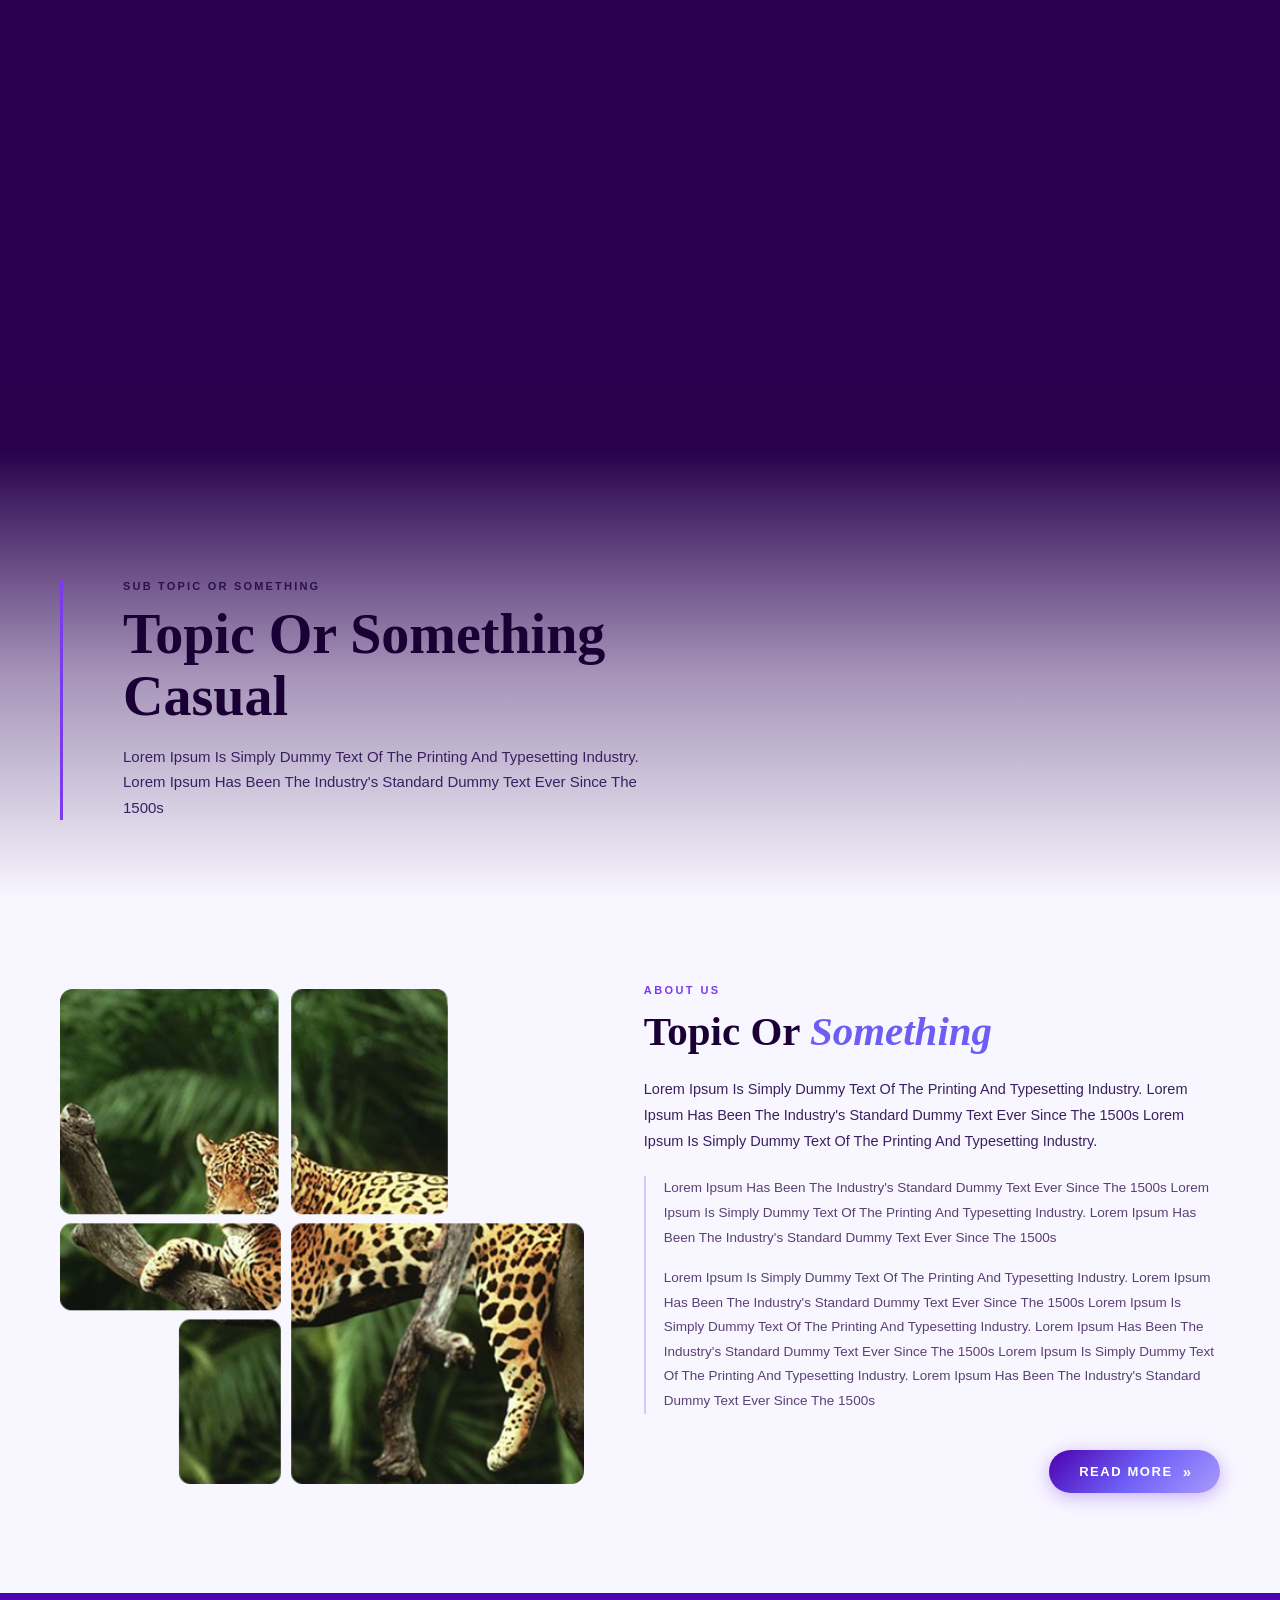
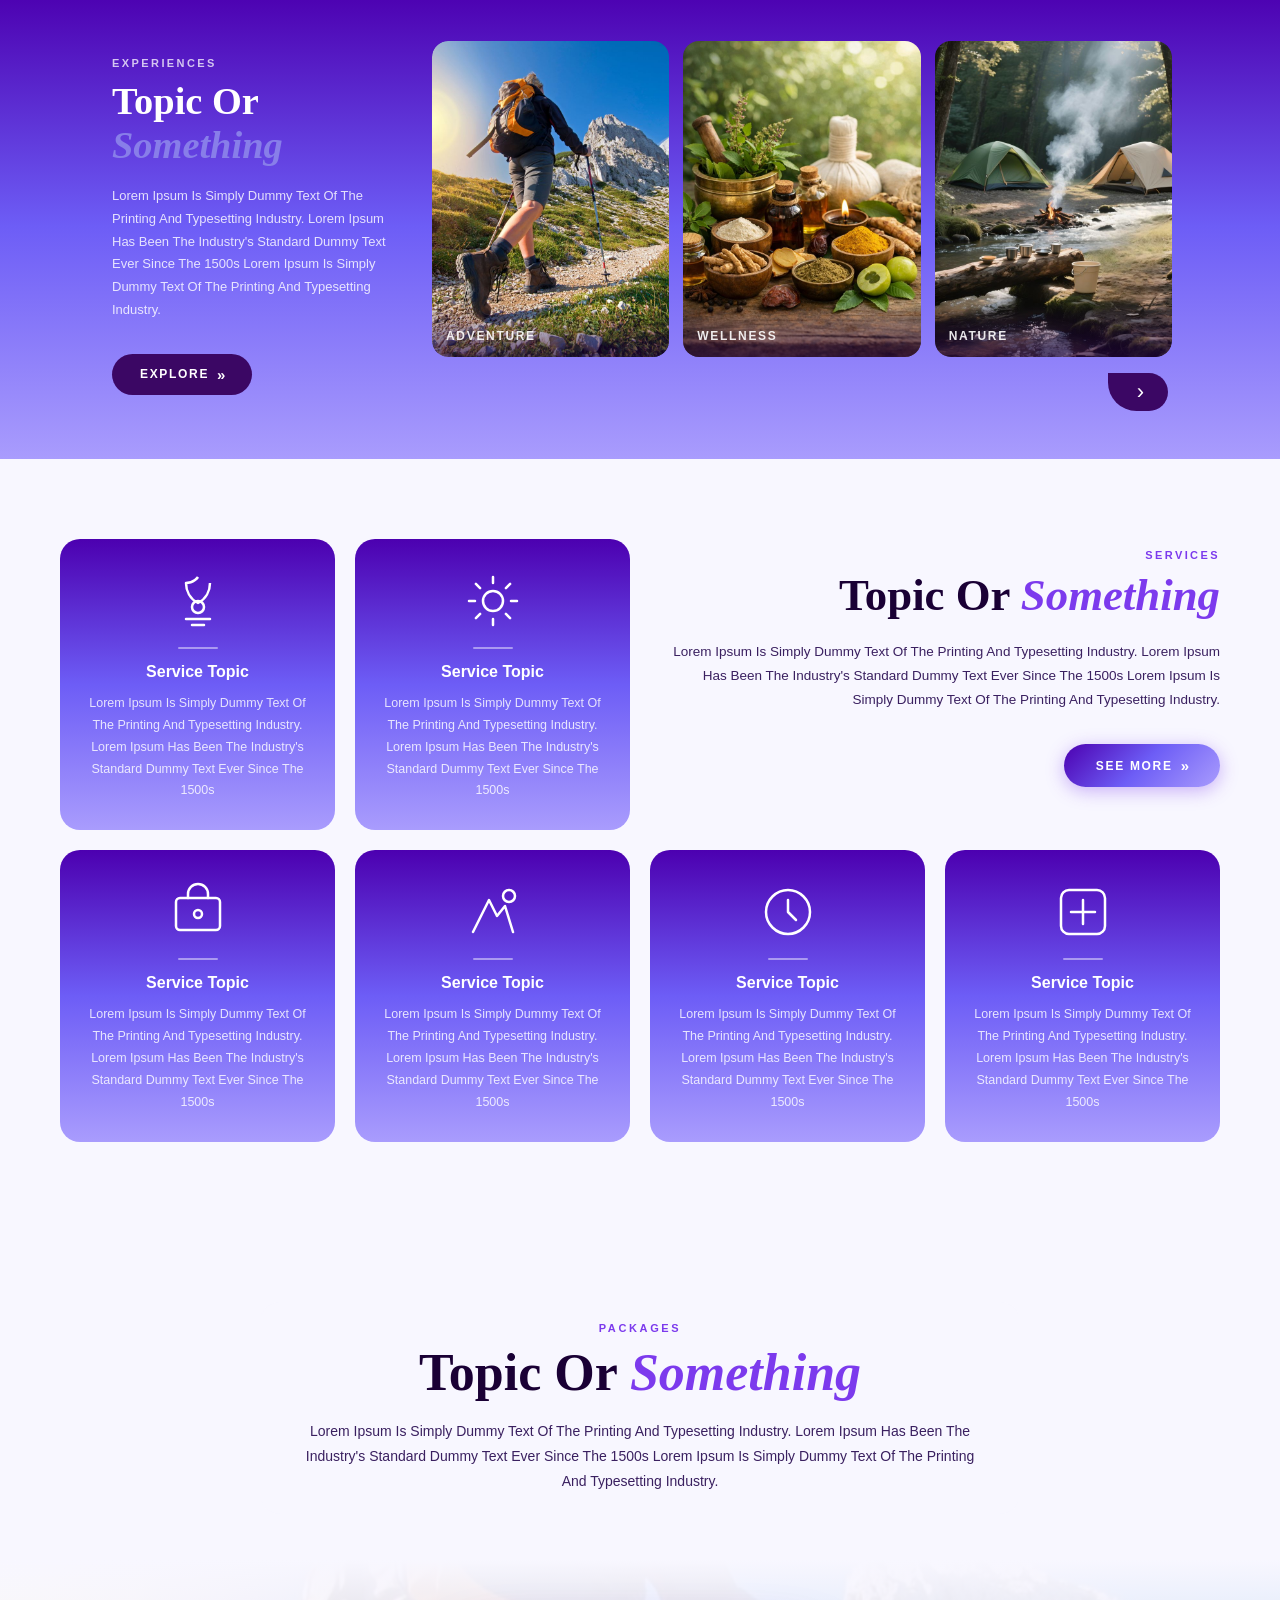
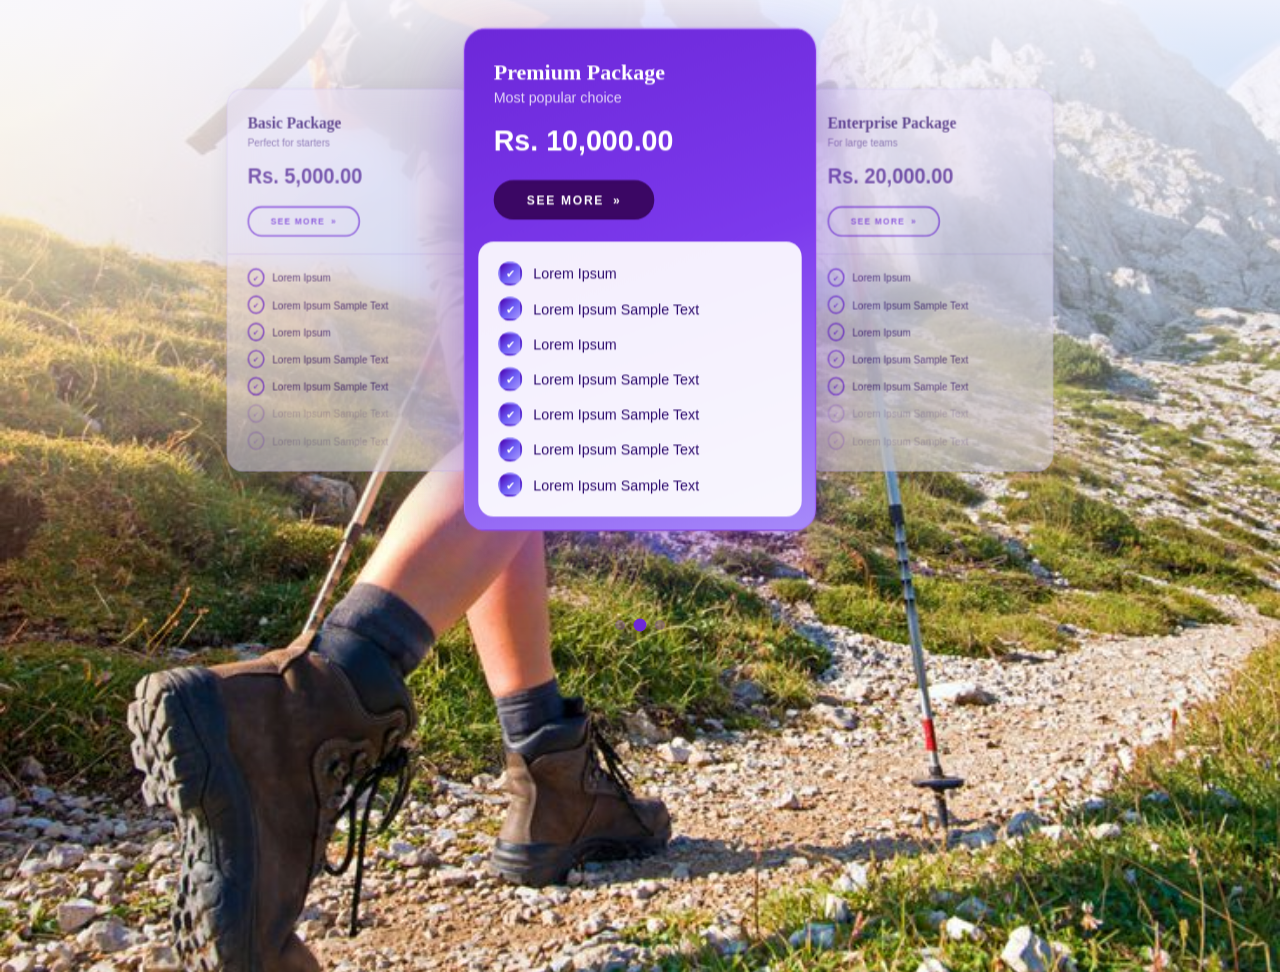
==== home/index.html @ 7734391a "Kawya" ====
<!DOCTYPE html>
<html lang="en">

<head>
  <meta charset="UTF-8">
  <meta name="viewport" content="width=device-width, initial-scale=1.0">
  <title>Time to Sri Lanka</title>
  <link rel="stylesheet" href="home.css">
</head>

<body>

  <!-- ══════════════════════════════════════
     SECTION 1 — HERO (video background)
══════════════════════════════════════ -->
  <section class="hero">
    <!-- Video background -->
    <div class="hero-video-wrap">
      <video class="hero-video" autoplay muted loop playsinline>
        <!-- Replace src with your actual video file -->
        <source src="../resources/img/home/corporate-video.mp4" type="video/mp4">
      </video>
      <div class="hero-overlay"></div>
    </div>

    <!-- Content -->
    <div class="hero-content">
      <p class="hero-sub">SUB TOPIC OR SOMETHING</p>
      <h1 class="hero-title">Topic Or Something Casual</h1>
      <p class="hero-desc">
        Lorem Ipsum Is Simply Dummy Text Of The Printing And Typesetting
        Industry. Lorem Ipsum Has Been The Industry's Standard Dummy Text
        Ever Since The 1500s
      </p>
    </div>

    <!-- Bottom fade -->
    <div class="hero-bottom-fade"></div>
  </section>

  <!-- ══════════════════════════════════════
     SECTION 2 — ABOUT US
══════════════════════════════════════ -->
  <section class="about">
    <div class="about-inner">

      <!-- Left: Single image -->
      <div class="about-images">
        <img src="../resources/img/home/Beautiful 2.png" alt="Wildlife">
      </div>

      <!-- Right: text content -->
      <div class="about-content">
        <p class="about-label">ABOUT US</p>
        <h2 class="about-title">Topic Or <span class="accent">Something</span></h2>

        <p class="about-lead">
          Lorem Ipsum Is Simply Dummy Text Of The Printing And Typesetting Industry. Lorem
          Ipsum Has Been The Industry's Standard Dummy Text Ever Since The 1500s Lorem
          Ipsum Is Simply Dummy Text Of The Printing And Typesetting Industry.
        </p>

        <div class="about-body">
          <p>
            Lorem Ipsum Has Been The Industry's Standard Dummy Text Ever Since
            The 1500s Lorem Ipsum Is Simply Dummy Text Of The Printing And
            Typesetting Industry. Lorem Ipsum Has Been The Industry's Standard
            Dummy Text Ever Since The 1500s
          </p>
          <p class="para-drop">
            Lorem Ipsum Is Simply Dummy Text Of The Printing And Typesetting
            Industry. Lorem Ipsum Has Been The Industry's Standard Dummy Text
            Ever Since The 1500s Lorem Ipsum Is Simply Dummy Text Of The
            Printing And Typesetting Industry. Lorem Ipsum Has Been The
            Industry's Standard Dummy Text Ever Since The 1500s Lorem Ipsum Is Simply
            Dummy Text Of The Printing And Typesetting Industry. Lorem Ipsum Has
            Been The Industry's Standard Dummy Text Ever Since The 1500s
          </p>
        </div>

        <p class="about-full-para">
          Lorem Ipsum Is Simply Dummy Text Of The Printing And Typesetting
          Industry. Lorem Ipsum Has Been The Industry's Standard Dummy Text
          Ever Since The 1500s Lorem Ipsum Is Simply Dummy Text Of The
          Printing And Typesetting Industry. Lorem Ipsum Has Been The
          Industry's Standard Dummy Text Ever Since The 1500s Lorem Ipsum Is Simply
          Dummy Text Of The Printing And Typesetting Industry. Lorem Ipsum Has
          Been The Industry's Standard Dummy Text Ever Since The 1500s
        </p>

        <a href="#" class="read-more-btn">
          READ MORE
          <span class="btn-arrows">&raquo;</span>
        </a>
      </div>

    </div>
  </section>

  <section class="experiences">
    <div class="exp-inner">

      <!-- Left: Text Content -->
      <div class="exp-left">
        <p class="exp-label">EXPERIENCES</p>
        <h2 class="exp-title">Topic Or <span class="accent">Something</span></h2>
        <p class="exp-desc">
          Lorem Ipsum Is Simply Dummy Text Of The Printing And
          Typesetting Industry. Lorem Ipsum Has Been The Industry's
          Standard Dummy Text Ever Since The 1500s Lorem Ipsum Is
          Simply Dummy Text Of The Printing And Typesetting Industry.
        </p>
        <a href="#" class="exp-btn">
          EXPLORE <span class="btn-arrows">&raquo;</span>
        </a>
      </div>

      <!-- Right: Cards Slider -->
      <div class="exp-right">
        <div class="cards-viewport">
          <div class="cards-track" id="cardsTrack">

            <div class="exp-card">
              <img src="../resources/img/home/1.jpeg" alt="Experience 1">
              <div class="card-overlay">
                <p class="card-label">Adventure</p>
              </div>
            </div>

            <div class="exp-card">
              <img src="../resources/img/home/2.jpeg" alt="Experience 2">
              <div class="card-overlay">
                <p class="card-label">Wellness</p>
              </div>
            </div>

            <div class="exp-card">
              <img src="../resources/img/home/3.jpeg" alt="Experience 3">
              <div class="card-overlay">
                <p class="card-label">Nature</p>
              </div>
            </div>

            <div class="exp-card">
              <img src="../resources/img/home/1.jpeg" alt="Experience 4">
              <div class="card-overlay">
                <p class="card-label">Culture</p>
              </div>
            </div>

            <div class="exp-card">
              <img src="../resources/img/home/2.jpeg" alt="Experience 5">
              <div class="card-overlay">
                <p class="card-label">Wildlife</p>
              </div>
            </div>

          </div>
        </div>

        <!-- Slide Button -->
        <button class="slide-btn" id="slideBtn" aria-label="Next slide">
          <span>&rsaquo;</span>
        </button>
      </div>

    </div>
  </section>

  <section class="services">
    <div class="services-inner">

      <!-- Top Row -->
      <div class="services-top">

        <!-- Top Left: 2 cards -->
        <div class="top-cards">
          <div class="srv-card">
            <div class="srv-icon">
              <svg viewBox="0 0 64 64" fill="none" xmlns="http://www.w3.org/2000/svg">
                <path d="M32 8C32 8 28 14 20 14C20 22 24 30 32 34C40 30 44 22 44 14C36 14 32 8Z" stroke="white"
                  stroke-width="2.5" stroke-linejoin="round" />
                <circle cx="32" cy="38" r="6" stroke="white" stroke-width="2.5" />
                <path d="M20 50h24M26 56h12" stroke="white" stroke-width="2.5" stroke-linecap="round" />
              </svg>
            </div>
            <div class="srv-divider"></div>
            <h3 class="srv-title">Service Topic</h3>
            <p class="srv-desc">Lorem Ipsum Is Simply Dummy Text Of The Printing And Typesetting Industry. Lorem Ipsum
              Has Been The Industry's Standard Dummy Text Ever Since The 1500s</p>
          </div>

          <div class="srv-card">
            <div class="srv-icon">
              <svg viewBox="0 0 64 64" fill="none" xmlns="http://www.w3.org/2000/svg">
                <circle cx="32" cy="32" r="10" stroke="white" stroke-width="2.5" />
                <path
                  d="M32 8v6M32 50v6M8 32h6M50 32h6M14.9 14.9l4.2 4.2M44.9 44.9l4.2 4.2M14.9 49.1l4.2-4.2M44.9 19.1l4.2-4.2"
                  stroke="white" stroke-width="2.5" stroke-linecap="round" />
              </svg>
            </div>
            <div class="srv-divider"></div>
            <h3 class="srv-title">Service Topic</h3>
            <p class="srv-desc">Lorem Ipsum Is Simply Dummy Text Of The Printing And Typesetting Industry. Lorem Ipsum
              Has Been The Industry's Standard Dummy Text Ever Since The 1500s</p>
          </div>
        </div>

        <!-- Top Right: Text + Button -->
        <div class="top-text">
          <p class="srv-label">SERVICES</p>
          <h2 class="srv-heading">Topic Or <span class="accent">Something</span></h2>
          <p class="srv-lead">Lorem Ipsum Is Simply Dummy Text Of The Printing And Typesetting Industry. Lorem Ipsum Has
            Been The Industry's Standard Dummy Text Ever Since The 1500s Lorem Ipsum Is Simply Dummy Text Of The
            Printing And Typesetting Industry.</p>
          <a href="#" class="srv-btn">SEE MORE <span class="btn-arrows">&raquo;</span></a>
        </div>

      </div>

      <!-- Bottom Row: 4 cards -->
      <div class="bottom-cards">

        <div class="srv-card">
          <div class="srv-icon">
            <svg viewBox="0 0 64 64" fill="none" xmlns="http://www.w3.org/2000/svg">
              <rect x="10" y="18" width="44" height="32" rx="4" stroke="white" stroke-width="2.5" />
              <path d="M22 18v-4a10 10 0 0 1 20 0v4" stroke="white" stroke-width="2.5" stroke-linecap="round" />
              <circle cx="32" cy="34" r="4" stroke="white" stroke-width="2.5" />
            </svg>
          </div>
          <div class="srv-divider"></div>
          <h3 class="srv-title">Service Topic</h3>
          <p class="srv-desc">Lorem Ipsum Is Simply Dummy Text Of The Printing And Typesetting Industry. Lorem Ipsum Has
            Been The Industry's Standard Dummy Text Ever Since The 1500s</p>
        </div>

        <div class="srv-card">
          <div class="srv-icon">
            <svg viewBox="0 0 64 64" fill="none" xmlns="http://www.w3.org/2000/svg">
              <path d="M12 52L28 20l8 16 8-10 8 26" stroke="white" stroke-width="2.5" stroke-linecap="round"
                stroke-linejoin="round" />
              <circle cx="48" cy="16" r="6" stroke="white" stroke-width="2.5" />
            </svg>
          </div>
          <div class="srv-divider"></div>
          <h3 class="srv-title">Service Topic</h3>
          <p class="srv-desc">Lorem Ipsum Is Simply Dummy Text Of The Printing And Typesetting Industry. Lorem Ipsum Has
            Been The Industry's Standard Dummy Text Ever Since The 1500s</p>
        </div>

        <div class="srv-card">
          <div class="srv-icon">
            <svg viewBox="0 0 64 64" fill="none" xmlns="http://www.w3.org/2000/svg">
              <path d="M32 10C20 10 10 20 10 32s10 22 22 22 22-10 22-22S44 10 32 10z" stroke="white"
                stroke-width="2.5" />
              <path d="M32 20v12l8 8" stroke="white" stroke-width="2.5" stroke-linecap="round"
                stroke-linejoin="round" />
            </svg>
          </div>
          <div class="srv-divider"></div>
          <h3 class="srv-title">Service Topic</h3>
          <p class="srv-desc">Lorem Ipsum Is Simply Dummy Text Of The Printing And Typesetting Industry. Lorem Ipsum Has
            Been The Industry's Standard Dummy Text Ever Since The 1500s</p>
        </div>

        <div class="srv-card">
          <div class="srv-icon">
            <svg viewBox="0 0 64 64" fill="none" xmlns="http://www.w3.org/2000/svg">
              <path d="M20 32h24M32 20v24" stroke="white" stroke-width="2.5" stroke-linecap="round" />
              <rect x="10" y="10" width="44" height="44" rx="8" stroke="white" stroke-width="2.5" />
            </svg>
          </div>
          <div class="srv-divider"></div>
          <h3 class="srv-title">Service Topic</h3>
          <p class="srv-desc">Lorem Ipsum Is Simply Dummy Text Of The Printing And Typesetting Industry. Lorem Ipsum Has
            Been The Industry's Standard Dummy Text Ever Since The 1500s</p>
        </div>

      </div>

    </div>
  </section>

  <!-- packages-section.html -->
  <section class="packages">

    <!-- Background layers -->
    <div class="pkg-bg-wrap">
      <div class="pkg-bg-slide active" id="bg0"></div>
      <div class="pkg-bg-slide" id="bg1"></div>
      <div class="pkg-bg-slide" id="bg2"></div>
    </div>
    <div class="pkg-bg-overlay"></div>

    <!-- Header -->
    <div class="pkg-header">
      <p class="pkg-label">PACKAGES</p>
      <h2 class="pkg-title">Topic Or <span class="accent">Something</span></h2>
      <p class="pkg-desc">Lorem Ipsum Is Simply Dummy Text Of The Printing And Typesetting Industry. Lorem Ipsum Has
        Been The Industry's Standard Dummy Text Ever Since The 1500s Lorem Ipsum Is Simply Dummy Text Of The Printing
        And Typesetting Industry.</p>
    </div>

    <!-- Cards -->
    <div class="pkg-cards-wrap" id="cardsWrap">

      <div class="pkg-cards" id="pkgCards">

        <!-- Card 1 -->
        <div class="pkg-card" data-index="0" onclick="selectCard(0)">
          <div class="card-top">
            <h3 class="card-name">Basic Package</h3>
            <p class="card-sub">Perfect for starters</p>
            <p class="card-price">Rs. 5,000.00</p>
            <a href="#" class="card-btn" onclick="event.stopPropagation()">SEE MORE <span>&raquo;</span></a>
          </div>
          <div class="card-features">
            <ul>
              <li><span class="chk">&#10004;</span> Lorem Ipsum</li>
              <li><span class="chk">&#10004;</span> Lorem Ipsum Sample Text</li>
              <li><span class="chk">&#10004;</span> Lorem Ipsum</li>
              <li><span class="chk">&#10004;</span> Lorem Ipsum Sample Text</li>
              <li><span class="chk">&#10004;</span> Lorem Ipsum Sample Text</li>
              <li class="faded"><span class="chk">&#10004;</span> Lorem Ipsum Sample Text</li>
              <li class="faded"><span class="chk">&#10004;</span> Lorem Ipsum Sample Text</li>
            </ul>
          </div>
        </div>

        <!-- Card 2 (default active) -->
        <div class="pkg-card active" data-index="1" onclick="selectCard(1)">
          <div class="card-top">
            <h3 class="card-name">Premium Package</h3>
            <p class="card-sub">Most popular choice</p>
            <p class="card-price">Rs. 10,000.00</p>
            <a href="#" class="card-btn" onclick="event.stopPropagation()">SEE MORE <span>&raquo;</span></a>
          </div>
          <div class="card-features">
            <ul>
              <li><span class="chk">&#10004;</span> Lorem Ipsum</li>
              <li><span class="chk">&#10004;</span> Lorem Ipsum Sample Text</li>
              <li><span class="chk">&#10004;</span> Lorem Ipsum</li>
              <li><span class="chk">&#10004;</span> Lorem Ipsum Sample Text</li>
              <li><span class="chk">&#10004;</span> Lorem Ipsum Sample Text</li>
              <li><span class="chk">&#10004;</span> Lorem Ipsum Sample Text</li>
              <li><span class="chk">&#10004;</span> Lorem Ipsum Sample Text</li>
            </ul>
          </div>
        </div>

        <!-- Card 3 -->
        <div class="pkg-card" data-index="2" onclick="selectCard(2)">
          <div class="card-top">
            <h3 class="card-name">Enterprise Package</h3>
            <p class="card-sub">For large teams</p>
            <p class="card-price">Rs. 20,000.00</p>
            <a href="#" class="card-btn" onclick="event.stopPropagation()">SEE MORE <span>&raquo;</span></a>
          </div>
          <div class="card-features">
            <ul>
              <li><span class="chk">&#10004;</span> Lorem Ipsum</li>
              <li><span class="chk">&#10004;</span> Lorem Ipsum Sample Text</li>
              <li><span class="chk">&#10004;</span> Lorem Ipsum</li>
              <li><span class="chk">&#10004;</span> Lorem Ipsum Sample Text</li>
              <li><span class="chk">&#10004;</span> Lorem Ipsum Sample Text</li>
              <li class="faded"><span class="chk">&#10004;</span> Lorem Ipsum Sample Text</li>
              <li class="faded"><span class="chk">&#10004;</span> Lorem Ipsum Sample Text</li>
            </ul>
          </div>
        </div>

      </div>

    </div>

    <!-- Dots Indicator -->
    <div class="dots-container" id="dotsContainer">
      <div class="dot active" onclick="selectCard(0)"></div>
      <div class="dot" onclick="selectCard(1)"></div>
      <div class="dot" onclick="selectCard(2)"></div>
    </div>

  </section>

  <script src="home.js"></script>

</body>

</html>
---- home/home.css ----
:root {
  --purple-deep: #3b0764;
  --purple-mid: #7c3aed;
  --purple-light: #6D5DF6;
  --purple-gradient: linear-gradient(135deg, #4C00B0 0%, #6D5DF6 50%, #A99CFD 100%);
  --white: #F8F7FF;
  --font-color: #1a0035;
}

* {
  margin: 0;
  padding: 0;
  box-sizing: border-box;
}

body {
  font-family: 'Outfit', sans-serif;
  background: var(--white);
  color: var(--font-color);
}

/* ════════════════════
       HERO
    ════════════════════ */
.hero {
  position: relative;
  width: 100%;
  height: 100vh;
  min-height: 480px;
  max-height: 900px;
  overflow: hidden;
  background: #2a0050;
}

.hero-video-wrap {
  position: absolute;
  inset: 0;
  z-index: 0;
}

.hero-video {
  width: 100%;
  height: 100%;
  object-fit: cover;
  object-position: center;
  display: block;
}

.hero-overlay {
  position: absolute;
  inset: 0;
  z-index: 1;
  background: linear-gradient(to bottom,
      rgba(0, 0, 0, 0.0) 0%,
      rgba(0, 0, 0, 0.05) 50%,
      rgba(248, 247, 255, 0.6) 75%,
      rgba(248, 247, 255, 1.0) 100%);
}

.hero-content {
  position: absolute;
  z-index: 2;
  bottom: 80px;
  left: 0;
  padding-left: 60px;
  max-width: 600px;
  border-left: 3px solid var(--purple-mid);
  margin-left: 60px;
}

.hero-sub {
  display: block;
  font-size: 11px;
  font-weight: 600;
  letter-spacing: 0.2em;
  text-transform: uppercase;
  color: var(--font-color);
  margin-bottom: 12px;
  opacity: 0.8;
}

.hero-title {
  font-family: 'Playfair Display', serif;
  font-size: clamp(32px, 5vw, 56px);
  font-weight: 700;
  color: var(--font-color);
  line-height: 1.1;
  margin-bottom: 16px;
}

.hero-desc {
  font-size: clamp(13px, 1.4vw, 15px);
  line-height: 1.7;
  color: #3a2060;
}

/* ════════════════════════════════
       ABOUT SECTION
    ════════════════════════════════ */
.about {
  padding: 80px 60px 100px;
  background: var(--white);
}

.about-inner {
  display: grid;
  grid-template-columns: 1fr 1.1fr;
  gap: 60px;
  align-items: center;
  max-width: 1160px;
  margin: 0 auto;
}

/* Image */
.about-images {
  width: 100%;
}

.about-images img {
  width: 100%;
  height: auto;
  display: block;
  border-radius: 12px;
}

/* Text content */
.about-content {
  padding-top: 4px;
}

.about-label {
  font-size: 11px;
  font-weight: 600;
  letter-spacing: 0.22em;
  text-transform: uppercase;
  color: var(--purple-mid);
  margin-bottom: 12px;
}

.about-title {
  font-family: 'Playfair Display', serif;
  font-size: clamp(28px, 3.2vw, 44px);
  font-weight: 700;
  color: var(--font-color);
  line-height: 1.15;
  margin-bottom: 22px;
}

.about-title .accent {
  color: var(--purple-light);
  font-style: italic;
}

.about-lead {
  font-size: 14.5px;
  line-height: 1.78;
  color: #3a2060;
  margin-bottom: 22px;
}

.about-body {
  padding-left: 18px;
  border-left: 2px solid rgba(124, 58, 237, 0.25);
  display: flex;
  flex-direction: column;
  gap: 16px;
  margin-bottom: 36px;
}

.about-body p {
  font-size: 13.5px;
  line-height: 1.82;
  color: #5a4075;
}

.read-more-btn {
  display: inline-flex;
  align-items: center;
  gap: 10px;
  padding: 13px 30px;
  background: var(--purple-gradient);
  color: #fff;
  text-decoration: none;
  font-family: 'Outfit', sans-serif;
  font-size: 13px;
  font-weight: 700;
  letter-spacing: 0.12em;
  text-transform: uppercase;
  border-radius: 50px;
  box-shadow: 0 4px 18px rgba(124, 58, 237, 0.38);
  transition: transform 0.2s, box-shadow 0.2s;
  margin-left: auto;
  display: flex;
  width: fit-content;
}

.read-more-btn:hover {
  transform: translateY(-2px);
  box-shadow: 0 8px 28px rgba(124, 58, 237, 0.52);
}

.btn-arrows {
  font-size: 15px;
  letter-spacing: -1px;
}

.about-full-para {
  display: none;
}

/* ════════════════════
       RESPONSIVE
    ════════════════════ */
@media (max-width: 1100px) and (min-width: 851px) {
  .hero-content {
    left: 0;
    margin-left: 40px;
    bottom: 60px;
    padding-left: 40px;
  }

  .about {
    padding: 60px 40px 80px;
  }

  .about-inner {
    gap: 36px;
  }
}

@media (max-width: 850px) and (min-width: 538px) {
  .hero {
    max-height: 70vh;
    min-height: 380px;
  }

  .hero-content {
    left: 0;
    margin-left: 32px;
    bottom: 50px;
    padding-left: 32px;
    max-width: 90%;
  }

  .about {
    padding: 56px 32px 72px;
  }

  .about-inner {
    grid-template-columns: 1fr;
    gap: 40px;
  }

  .about-images img {
    max-width: 480px;
    margin: 0 auto;
    display: block;
  }
}

@media (max-width: 537px) {
  .hero {
    height: 60vh;
    min-height: 340px;
    max-height: 560px;
  }

  .hero-content {
    left: 0;
    margin-left: 20px;
    bottom: 40px;
    padding-left: 20px;
    max-width: 95%;
    border-left-width: 2px;
  }

  .about {
    padding: 44px 20px 60px;
  }

  .about-inner {
    grid-template-columns: 1fr;
    gap: 32px;
  }

  .about-body {
    padding-left: 12px;
  }

  .read-more-btn {
    width: 100%;
    justify-content: center;
  }
}

@media (max-width: 380px) {
  .hero-content {
    left: 0;
    margin-left: 16px;
    bottom: 32px;
    padding-left: 16px;
  }

  .about {
    padding: 36px 16px 52px;
  }
}

@media (max-width: 1260px) and (min-width: 931px) {
  .hero-content {
    left: 0;
    margin-left: 40px;
    bottom: 60px;
    padding-left: 40px;
  }

  .about {
    padding: 60px 40px 80px;
  }

  .about-inner {
    display: block;
  }

  .about-images {
    float: left;
    width: 42%;
    margin-right: 36px;
    margin-bottom: 20px;
  }

  .about-images img {
    width: 100%;
    display: block;
  }

  .about-content {
    float: left;
    width: calc(58% - 36px);
  }

  .about-inner::after {
    content: '';
    display: block;
    clear: both;
  }

  .about-full-para {
    display: none;
  }
}


@media (max-width: 930px) and (min-width: 851px) {
  .hero-content {
    left: 0;
    margin-left: 40px;
    bottom: 60px;
    padding-left: 40px;
  }

  .about {
    padding: 60px 40px 80px;
  }

  .about-inner {
    display: block;
  }

  .about-images {
    float: left;
    width: 42%;
    margin-right: 36px;
    margin-bottom: 20px;
  }

  .about-images img {
    width: 100%;
    display: block;
  }

  .about-content {
    overflow: visible;
  }

  .about-full-para {
    display: block;
    clear: both;
    width: 100%;
    padding-top: 16px;
    font-size: 13.5px;
    line-height: 1.82;
    color: #5a4075;
    padding-left: 18px;
    border-left: 2px solid rgba(124, 58, 237, 0.25);
  }

  .para-drop {
    display: none;
  }

  .read-more-btn {
    clear: both;
    display: flex;
    margin-top: 24px;
  }
}


/* ═══════════════════════════
   EXPERIENCES SECTION
═══════════════════════════ */
.experiences {
  width: 100%;
  background: linear-gradient(180deg, rgba(76, 0, 176, 1) 0%, rgba(109, 93, 246, 1) 50%, rgba(169, 156, 253, 1) 100%);
}

.exp-inner {
  display: flex;
  align-items: center;
  gap: 40px;
  max-width: 1160px;
  margin: 0 auto;
  border-radius: 24px;
  padding: 48px 48px 48px 52px;
  overflow: hidden;
  position: relative;
}

/* ── Left ── */
.exp-left {
  flex: 0 0 280px;
  min-width: 0;
  display: flex;
  flex-direction: column;
  gap: 0;
}

.exp-label {
  font-size: 11px;
  font-weight: 600;
  letter-spacing: 0.22em;
  text-transform: uppercase;
  color: rgba(255, 255, 255, 0.75);
  margin-bottom: 10px;
}

.exp-title {
  font-family: 'Playfair Display', serif;
  font-size: clamp(26px, 3vw, 40px);
  font-weight: 700;
  color: #fff;
  line-height: 1.15;
  margin-bottom: 18px;
}

.exp-title .accent {
  color: #887ee9;
  font-style: italic;
}

.exp-desc {
  font-size: 13px;
  line-height: 1.75;
  color: rgba(255, 255, 255, 0.82);
  margin-bottom: 32px;
}

.exp-btn {
  display: inline-flex;
  align-items: center;
  gap: 8px;
  padding: 12px 28px;
  background: var(--purple-deep);
  color: #fff;
  text-decoration: none;
  font-family: 'Outfit', sans-serif;
  font-size: 12px;
  font-weight: 700;
  letter-spacing: 0.14em;
  text-transform: uppercase;
  border-radius: 50px;
  width: fit-content;
  transition: background 0.2s, transform 0.2s;
}

.exp-btn:hover {
  background: #2a0050;
  transform: translateY(-2px);
}

.btn-arrows {
  font-size: 15px;
  letter-spacing: -1px;
}

/* ── Right: Slider ── */
.exp-right {
  flex: 1;
  min-width: 0;
  position: relative;
  display: flex;
  flex-direction: column;
  align-items: flex-end;
  gap: 16px;
}

.cards-viewport {
  width: 100%;
  overflow: hidden;
  border-radius: 16px;
}

.cards-track {
  display: flex;
  gap: 14px;
  transition: transform 0.45s cubic-bezier(0.25, 0.46, 0.45, 0.94);
  will-change: transform;
}

.exp-card {
  flex: 0 0 calc((100% - 28px) / 3);
  aspect-ratio: 3 / 4;
  border-radius: 16px;
  overflow: hidden;
  position: relative;
  cursor: pointer;
}

.exp-card img {
  width: 100%;
  height: 100%;
  object-fit: cover;
  display: block;
  transition: transform 0.4s ease;
}

.exp-card:hover img {
  transform: scale(1.06);
}

.card-overlay {
  position: absolute;
  bottom: 0;
  left: 0;
  right: 0;
  padding: 24px 14px 14px;
  background: linear-gradient(to top, rgba(30, 0, 60, 0.65) 0%, transparent 100%);
}

.card-label {
  font-size: 12px;
  font-weight: 600;
  letter-spacing: 0.14em;
  text-transform: uppercase;
  color: rgba(255, 255, 255, 0.9);
}

/* Slide button */
.slide-btn {
  /* width: 44px;
  height: 44px; */
  border-radius: 0 2rem 2rem 3rem;
  background: var(--purple-deep);
  border: none;
  cursor: pointer;
  display: flex;
  align-items: center;
  justify-content: center;
  color: #fff;
  font-size: 22px;
  line-height: 1;
  transition: background 0.2s, transform 0.2s;
  flex-shrink: 0;
  margin-right: 4px;
  padding: 0.5rem 1.5rem 0.5rem 1.8rem;
}

.slide-btn:hover {
  background: #2a0050;
  transform: scale(1.08);
}

.slide-btn.at-start span {
  display: inline-block;
  transform: rotate(180deg);
}

/* ═══════════════════════════
   RESPONSIVE
═══════════════════════════ */

/* Medium */
@media (max-width: 1024px) and (min-width: 800px) {
  .experiences {
    padding: 40px 36px;
  }

  .exp-left {
    flex: 0 0 220px;
  }

  .exp-card {
    flex: 0 0 calc((100% - 14px) / 3);
  }
}

@media (max-width: 801px) and (min-width: 641px) {
  .experiences {
    padding: 40px 36px;
  }

  .exp-left {
    flex: 0 0 220px;
  }

  .exp-card {
    flex: 0 0 calc((100% - 14px) / 2);
  }
}

/* Mobile */
@media (max-width: 640px) {
  .experiences {
    padding: 36px 24px 32px;
    border-radius: 20px;
  }

  .exp-inner {
    flex-direction: column;
    align-items: flex-start;
    gap: 28px;
  }

  .exp-left {
    flex: none;
    width: 100%;
  }

  .exp-right {
    width: 100%;
    align-items: flex-end;
  }

  .exp-card {
    flex: 0 0 calc((100% - 14px) / 2);
  }
}

@media (max-width: 400px) {
  .exp-card {
    flex: 0 0 75%;
  }
}


/* ═══════════════════════════
   SERVICES SECTION
═══════════════════════════ */
.services {
  width: 100%;
  max-width: 1160px;
  margin: 5rem auto;
}

.services-inner {
  display: flex;
  flex-direction: column;
  gap: 20px;
}

/* ── Top Row ── */
.services-top {
  display: grid;
  grid-template-columns: 1fr 1fr;
  gap: 20px;
  align-items: start;
}

.top-cards {
  display: grid;
  grid-template-columns: 1fr 1fr;
  gap: 20px;
}

/* ── Bottom Row ── */
.bottom-cards {
  display: grid;
  grid-template-columns: repeat(4, 1fr);
  gap: 20px;
}

/* ── Service Card ── */
.srv-card {
  background: linear-gradient(180deg, rgba(76, 0, 176, 1) 0%, rgba(109, 93, 246, 1) 50%, rgba(169, 156, 253, 1) 100%);
  border-radius: 20px;
  padding: 30px 24px 28px;
  display: flex;
  flex-direction: column;
  align-items: center;
  text-align: center;
  transition: transform 0.25s ease, box-shadow 0.25s ease;
  cursor: pointer;
}

.srv-card:hover {
  transform: translateY(-4px);
  box-shadow: 0 12px 32px rgba(124, 58, 237, 0.35);
}

.srv-icon {
  width: 64px;
  height: 64px;
  margin-bottom: 14px;
}

.srv-icon svg {
  width: 100%;
  height: 100%;
}

.srv-divider {
  width: 40px;
  height: 2px;
  background: rgba(255, 255, 255, 0.45);
  border-radius: 2px;
  margin-bottom: 14px;
}

.srv-title {
  font-family: 'Outfit', sans-serif;
  font-size: 16px;
  font-weight: 700;
  color: #fff;
  margin-bottom: 12px;
}

.srv-desc {
  font-size: 12.5px;
  line-height: 1.75;
  color: rgba(255, 255, 255, 0.82);
}

/* ── Top Right Text ── */
.top-text {
  padding: 10px 0 10px 20px;
  display: flex;
  flex-direction: column;
  justify-content: center;
  align-items: flex-end;
  text-align: right;
}

.srv-label {
  font-size: 11px;
  font-weight: 600;
  letter-spacing: 0.22em;
  text-transform: uppercase;
  color: var(--purple-mid);
  margin-bottom: 10px;
}

.srv-heading {
  font-family: 'Playfair Display', serif;
  font-size: clamp(28px, 3.5vw, 48px);
  font-weight: 700;
  color: var(--font-color);
  line-height: 1.1;
  margin-bottom: 20px;
}

.srv-heading .accent {
  color: var(--purple-mid);
  font-style: italic;
}

.srv-lead {
  font-size: 13.5px;
  line-height: 1.78;
  color: #3a2060;
  margin-bottom: 32px;
}

.srv-btn {
  display: inline-flex;
  align-items: center;
  gap: 8px;
  padding: 13px 32px;
  background: var(--purple-gradient);
  color: #fff;
  text-decoration: none;
  font-family: 'Outfit', sans-serif;
  font-size: 12px;
  font-weight: 700;
  letter-spacing: 0.14em;
  text-transform: uppercase;
  border-radius: 50px;
  box-shadow: 0 4px 18px rgba(124, 58, 237, 0.38);
  transition: transform 0.2s, box-shadow 0.2s;
}

.srv-btn:hover {
  transform: translateY(-2px);
  box-shadow: 0 8px 28px rgba(124, 58, 237, 0.52);
}

.btn-arrows {
  font-size: 15px;
  letter-spacing: -1px;
}

/* ═══════════════════════════
   RESPONSIVE
═══════════════════════════ */

/* Tablet landscape */
@media (max-width: 1024px) and (min-width: 769px) {
  .bottom-cards {
    grid-template-columns: repeat(2, 1fr);
  }
}

/* Tablet portrait */
@media (max-width: 768px) and (min-width: 541px) {
  .services-top {
    grid-template-columns: 1fr;
    gap: 28px;
  }

  .top-text {
    align-items: flex-start;
    text-align: left;
    padding-left: 0;
    order: -1;
  }

  .bottom-cards {
    grid-template-columns: repeat(2, 1fr);
  }
}

/* Mobile */
@media (max-width: 540px) {
  .services-top {
    grid-template-columns: 1fr;
    gap: 24px;
  }

  .top-cards {
    grid-template-columns: 1fr;
  }

  .top-text {
    align-items: flex-start;
    text-align: left;
    padding-left: 0;
    order: -1;
  }

  .bottom-cards {
    grid-template-columns: 1fr;
  }

  .srv-btn {
    width: 100%;
    justify-content: center;
  }
}




/* ═══════════════════════════
       packages SECTION
═══════════════════════════ */
.packages {
    position: relative;
    width: 100%;
    min-height: 100vh;
    height: 150vh;
    padding: 80px 40px 100px;
    overflow: hidden;
    display: flex;
    flex-direction: column;
    align-items: center;
}

/* ── Background ── */
.pkg-bg-wrap {
    position: absolute;
    left: 0;
    right: 0;
    bottom: 0;
    z-index: 0;
    top: 0;
}

.pkg-bg-slide {
    position: absolute;
    inset: 0;
    background-size: cover;
    background-position: center top;
    background-repeat: no-repeat;
    top: 10rem;
    opacity: 0;
    transition: opacity 0.6s ease;
}

.pkg-bg-slide.active {
    opacity: 1;
}

/* Overlay: Full section coverage with top heavy fade */
.pkg-bg-overlay {
    position: absolute;
    left: 0;
    right: 0;
    top: 0;
    height: 100%;
    z-index: 2;
    pointer-events: none;
    background: linear-gradient(to bottom,
        rgba(248, 247, 255, 1) 0%,
        rgba(248, 247, 255, 1) 25%,
        rgba(248, 247, 255, 0.7) 40%,
        rgba(248, 247, 255, 0.3) 55%,
        rgba(248, 247, 255, 0) 70%);
}

/* ── Header ── */
.pkg-header {
    position: relative;
    z-index: 3;
    text-align: center;
    max-width: 760px;
    margin-bottom: 56px;
    background: rgba(248, 247, 255, 0.95);
    padding: 20px 40px;
    border-radius: 20px;
}

.pkg-label {
    font-size: 11px;
    font-weight: 600;
    letter-spacing: 0.24em;
    text-transform: uppercase;
    color: var(--purple-mid);
    margin-bottom: 10px;
}

.pkg-title {
    font-family: 'Playfair Display', serif;
    font-size: clamp(30px, 4.5vw, 52px);
    font-weight: 700;
    color: var(--font-color);
    line-height: 1.1;
    margin-bottom: 18px;
}

.pkg-title .accent {
    color: var(--purple-mid);
    font-style: italic;
}

.pkg-desc {
    font-size: 14px;
    line-height: 1.78;
    color: #3a2060;
}

/* ═══════════════════════════
       CARDS WRAPPER — 3D scene
═══════════════════════════ */
.pkg-cards-wrap {
    position: relative;
    z-index: 3;
    width: 100%;
    max-width: 1200px;
    perspective: 1500px;
    overflow: visible;
    padding: 60px 0;
}

.pkg-cards {
    display: flex;
    justify-content: center;
    align-items: center;
    position: relative;
    height: 500px;
}

/* ── Single Card ── */
.pkg-card {
    position: absolute;
    width: 320px;
    background: rgba(237, 230, 255, 0.65);
    backdrop-filter: blur(18px);
    -webkit-backdrop-filter: blur(18px);
    border: 1.5px solid rgba(200, 180, 255, 0.6);
    border-radius: 20px;
    overflow: hidden;
    cursor: pointer;
    transition: all 0.6s cubic-bezier(0.34, 1.56, 0.64, 1);
    transform-style: preserve-3d;
    box-shadow: 0 8px 30px rgba(59, 7, 100, 0.1);
}

/* Left Card (Previous) - Increased gap from -280px to -290px */
.pkg-card.prev {
    transform: translateX(-290px) rotateY(25deg) scale(0.85);
    z-index: 1;
    opacity: 0.7;
}

/* Center Card (Active) */
.pkg-card.active {
    transform: translateX(0) rotateY(0deg) scale(1.1);
    background: linear-gradient(160deg, #6d28d9 0%, #7c3aed 50%, #a78bfa 100%);
    backdrop-filter: blur(20px);
    -webkit-backdrop-filter: blur(20px);
    border-color: rgba(168, 85, 247, 0.4);
    box-shadow:
        0 24px 60px rgba(109, 40, 217, 0.45),
        0 0 0 1px rgba(168, 85, 247, 0.25);
    z-index: 10;
}

/* Right Card (Next) - Increased gap from 280px to 290px */
.pkg-card.next {
    transform: translateX(290px) rotateY(-25deg) scale(0.85);
    z-index: 1;
    opacity: 0.7;
}

/* Hidden Cards */
.pkg-card.hidden {
    transform: translateX(0) rotateY(0deg) scale(0.7);
    opacity: 0;
    pointer-events: none;
    z-index: 0;
}

/* ── Card Top ── */
.card-top {
    padding: 28px 26px 20px;
}

.card-name {
    font-family: 'Playfair Display', serif;
    font-size: 20px;
    font-weight: 700;
    color: #2d0a6e;
    margin-bottom: 4px;
    transition: color 0.3s;
}

.pkg-card.active .card-name {
    color: #fff;
}

.card-sub {
    font-size: 13px;
    color: #6b4fa0;
    margin-bottom: 16px;
    transition: color 0.3s;
}

.pkg-card.active .card-sub {
    color: rgba(255, 255, 255, 0.82);
}

.card-price {
    font-size: 26px;
    font-weight: 700;
    color: #4c1d95;
    margin-bottom: 20px;
    transition: color 0.3s;
}

.pkg-card.active .card-price {
    color: #fff;
}

/* Button — inactive */
.card-btn {
    display: inline-flex;
    align-items: center;
    gap: 8px;
    padding: 10px 28px;
    border: 2px solid #6d28d9;
    color: #6d28d9;
    background: transparent;
    text-decoration: none;
    font-size: 11px;
    font-weight: 700;
    letter-spacing: 0.14em;
    text-transform: uppercase;
    border-radius: 50px;
    transition: background 0.25s, color 0.25s, border-color 0.25s, transform 0.2s;
}

.card-btn:hover {
    background: #6d28d9;
    color: #fff;
    transform: translateX(4px);
}

/* Button — active: solid dark purple */
.pkg-card.active .card-btn {
    border-color: #3b0764;
    color: #fff;
    background: #3b0764;
}

.pkg-card.active .card-btn:hover {
    background: #2a0050;
    border-color: #2a0050;
}

/* ── Card Features ── */
.card-features {
    background: transparent;
    border-radius: 0;
    margin: 0;
    padding: 16px 26px 24px;
    border-top: 1px solid rgba(109, 40, 217, 0.2);
}

.pkg-card.active .card-features {
    background: rgba(255, 255, 255, 0.92);
    border-radius: 14px;
    margin: 0 12px 12px;
    padding: 18px 18px;
    border-top: none;
}

.card-features ul {
    list-style: none;
    display: flex;
    flex-direction: column;
    gap: 10px;
}

.card-features li {
    font-size: 13px;
    color: #2d0a6e;
    display: flex;
    align-items: center;
    gap: 10px;
    transition: opacity 0.3s;
}

.card-features li.faded {
    opacity: 0.32;
}

/* Outlined circle with checkmark — inactive */
.chk {
    width: 22px;
    height: 22px;
    border-radius: 50%;
    border: 2px solid #6d28d9;
    background: transparent;
    color: #6d28d9;
    font-size: 10px;
    display: flex;
    align-items: center;
    justify-content: center;
    flex-shrink: 0;
    transition: background 0.3s, color 0.3s, border-color 0.3s;
}

/* Filled purple circle — active card features */
.pkg-card.active .card-features .chk {
    background: var(--purple-gradient);
    border-color: transparent;
    color: #fff;
}

/* Dots Indicator */
.dots-container {
    display: flex;
    justify-content: center;
    gap: 10px;
    margin-top: 30px;
    z-index: 10;
}

.dot {
    width: 10px;
    height: 10px;
    border-radius: 50%;
    background: rgba(109, 40, 217, 0.3);
    cursor: pointer;
    transition: all 0.3s ease;
}

.dot.active {
    background: #6d28d9;
    transform: scale(1.3);
}

/* ═══════════════════════════
       RESPONSIVE
═══════════════════════════ */

/* Tablet */
@media (max-width: 1024px) {
    .pkg-card.prev {
        transform: translateX(-250px) rotateY(25deg) scale(0.85);
    }

    .pkg-card.next {
        transform: translateX(250px) rotateY(-25deg) scale(0.85);
    }
}

@media (max-width: 900px) and (min-width: 541px) {
    .packages {
        padding: 60px 24px 80px;
    }

    .pkg-card {
        width: 300px;
    }

    .pkg-card.prev {
        transform: translateX(-210px) rotateY(20deg) scale(0.8);
    }

    .pkg-card.next {
        transform: translateX(210px) rotateY(-20deg) scale(0.8);
    }

    .pkg-card.active {
        transform: translateX(0) rotateY(0deg) scale(1.05);
    }
}

/* Mobile — horizontal swipe */
@media (max-width: 540px) {
    .packages {
        padding: 50px 0 70px;
    }

    .pkg-header {
        padding: 0 24px;
        margin-bottom: 36px;
        background: rgba(248, 247, 255, 0.95);
    }

    .pkg-cards-wrap {
        overflow-x: auto;
        overflow-y: hidden;
        scroll-snap-type: x mandatory;
        -webkit-overflow-scrolling: touch;
        padding: 20px 24px 32px;
        perspective: none;
    }

    .pkg-cards-wrap::-webkit-scrollbar {
        display: none;
    }

    .pkg-cards {
        display: flex;
        flex-wrap: nowrap;
        gap: 16px;
        width: max-content;
        height: auto;
        position: static;
    }

    .pkg-card {
        position: relative;
        flex: 0 0 85vw;
        max-width: 320px;
        scroll-snap-align: center;
        transform: none !important;
        opacity: 1;
    }

    .pkg-card.active {
        transform: scale(1.02) !important;
    }
}
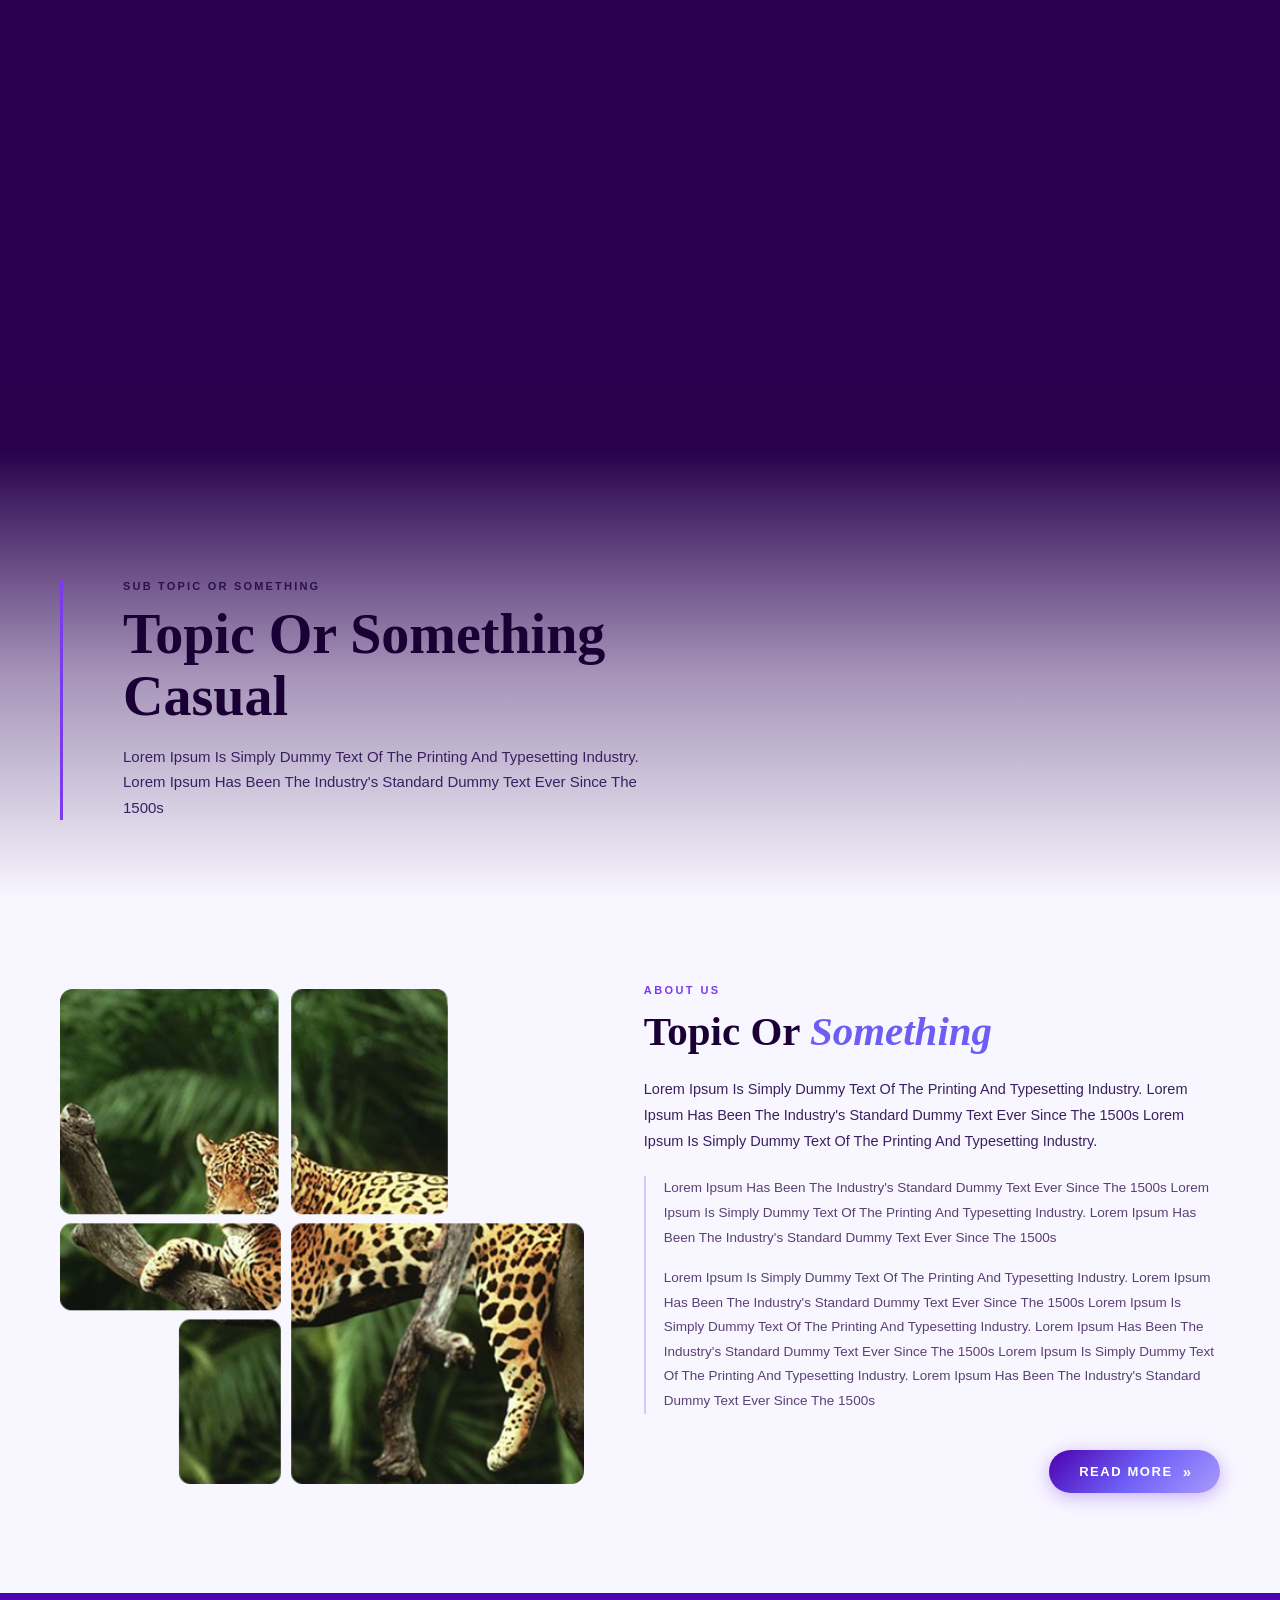
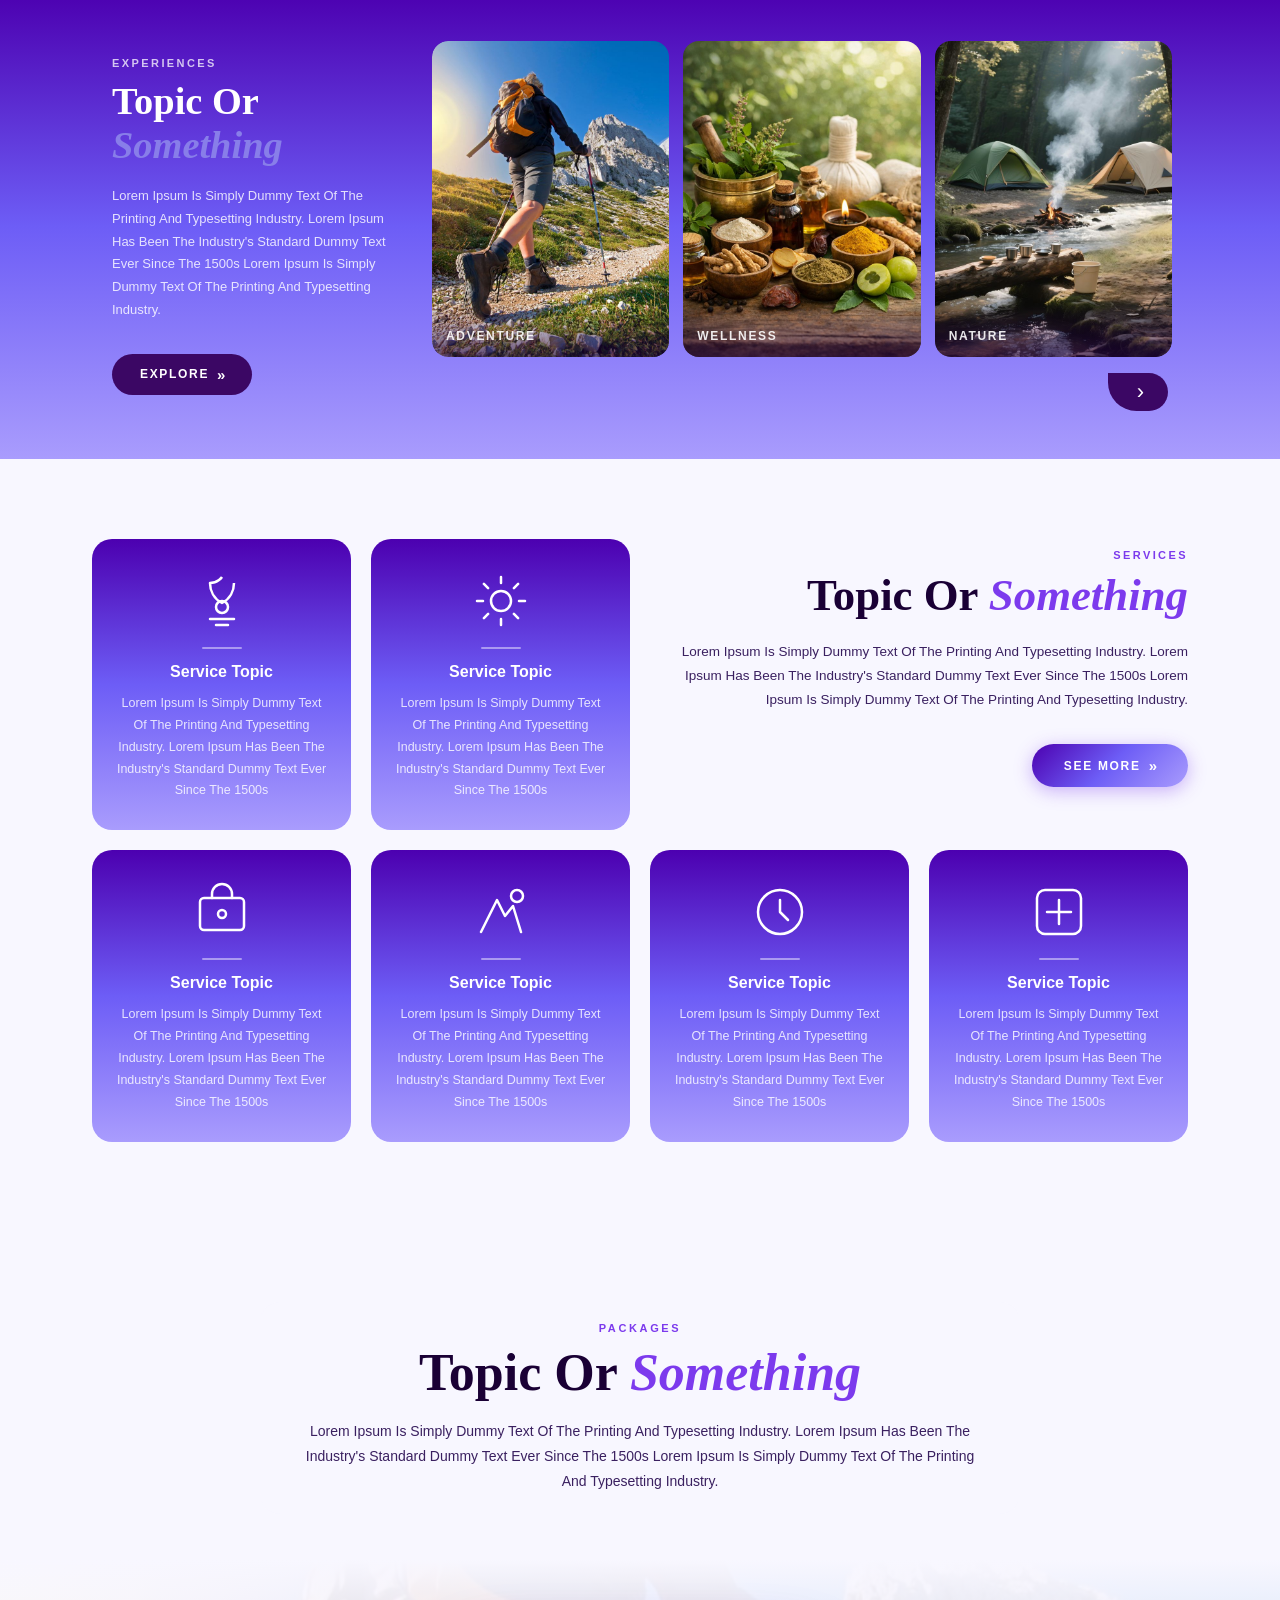
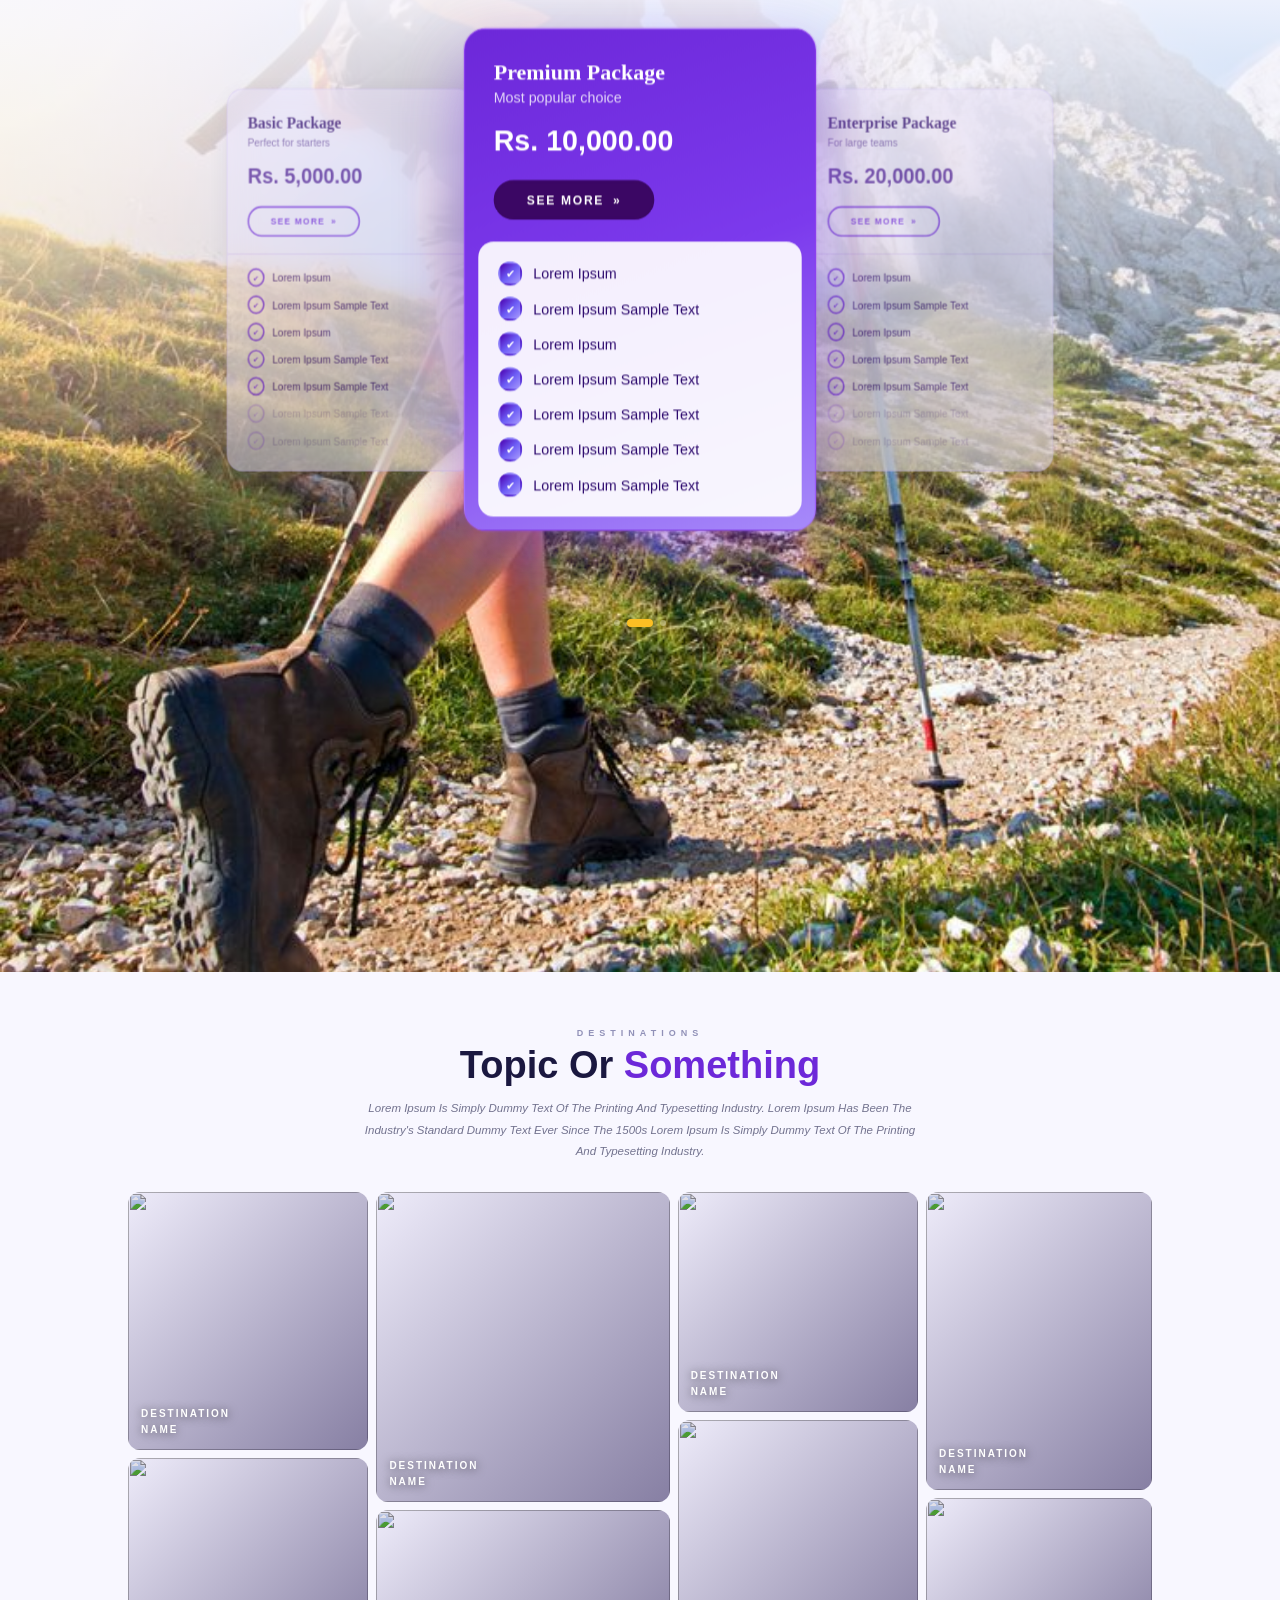
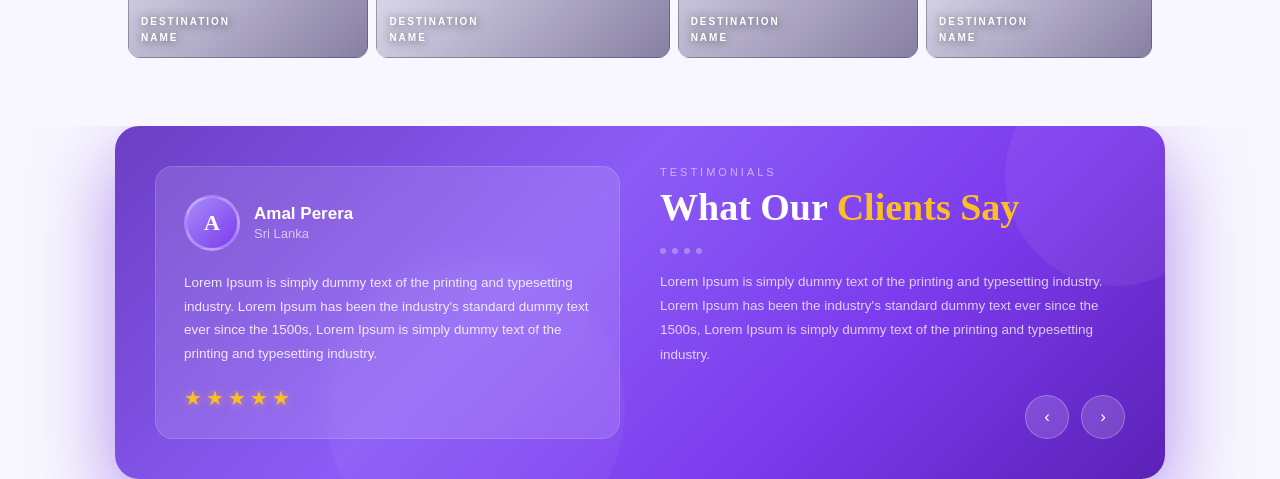
==== commit d480f0e5: "Kawya" ====
--- a/home/index.html
+++ b/home/index.html
@@ -383,6 +383,143 @@
 
   </section>
 
+  <section class="destinations-section">
+    <div class="wrap">
+
+      <!-- Header -->
+      <div class="hdr">
+        <p class="eyebrow">Destinations</p>
+        <h2 class="h-title">Topic Or <b>Something</b></h2>
+        <p class="h-body">Lorem Ipsum Is Simply Dummy Text Of The Printing And Typesetting Industry. Lorem Ipsum Has
+          Been The Industry's Standard Dummy Text Ever Since The 1500s Lorem Ipsum Is Simply Dummy Text Of The Printing
+          And Typesetting Industry.</p>
+      </div>
+
+      <!-- Mosaic Grid -->
+      <div class="mosaic">
+
+        <!-- c1 — dark mountain/castle (top-left) -->
+        <div class="card c1 r1">
+          <img src="https://images.unsplash.com/photo-1533050487297-09b450131914?w=500&q=80" alt="">
+          <span class="lbl">Destination<br>Name</span>
+          <div class="card-hover"><span class="ch-name">Destination<br>Name</span>
+            <div class="ch-line"></div>
+          </div>
+        </div>
+
+        <!-- c2 — ornate red temple (top col2, tall 258px) -->
+        <div class="card c2 r1">
+          <img src="https://images.unsplash.com/photo-1582510003544-4d00b7f74220?w=500&q=80" alt="">
+          <span class="lbl">Destination<br>Name</span>
+          <div class="card-hover"><span class="ch-name">Destination<br>Name</span>
+            <div class="ch-line"></div>
+          </div>
+        </div>
+
+        <!-- c3 — circular stone ruins (top col3) -->
+        <div class="card c3 r1">
+          <img src="https://images.unsplash.com/photo-1552832230-c0197dd311b5?w=500&q=80" alt="">
+          <span class="lbl">Destination<br>Name</span>
+          <div class="card-hover"><span class="ch-name">Destination<br>Name</span>
+            <div class="ch-line"></div>
+          </div>
+        </div>
+
+        <!-- c4 — stone arch bridge / greenery (top-right) -->
+        <div class="card c4 r1">
+          <img src="https://images.unsplash.com/photo-1501854140801-50d01698950b?w=500&q=80" alt="">
+          <span class="lbl">Destination<br>Name</span>
+          <div class="card-hover"><span class="ch-name">Destination<br>Name</span>
+            <div class="ch-line"></div>
+          </div>
+        </div>
+
+        <!-- c5 — misty blue valley (bottom-left, full height) -->
+        <div class="card c5">
+          <img src="https://images.unsplash.com/photo-1506905925346-21bda4d32df4?w=500&q=80" alt="">
+          <span class="lbl">Destination<br>Name</span>
+          <div class="card-hover"><span class="ch-name">Destination<br>Name</span>
+            <div class="ch-line"></div>
+          </div>
+        </div>
+
+        <!-- c6 — Kandy white stupa (bottom col2, SHORT 148px, bottom-aligned) -->
+        <div class="card c6">
+          <img src="https://images.unsplash.com/photo-1567620905732-2d1ec7ab7445?w=500&q=80" alt="">
+          <span class="lbl">Destination<br>Name</span>
+          <div class="card-hover"><span class="ch-name">Destination<br>Name</span>
+            <div class="ch-line"></div>
+          </div>
+        </div>
+
+        <!-- c7 — KL Tower / city skyline (bottom col3, full height) -->
+        <div class="card c7">
+          <img src="https://images.unsplash.com/photo-1596422846543-75c6fc197f07?w=500&q=80" alt="">
+          <span class="lbl">Destination<br>Name</span>
+          <div class="card-hover"><span class="ch-name">Destination<br>Name</span>
+            <div class="ch-line"></div>
+          </div>
+        </div>
+
+        <!-- c8 — rocky mountain summit (bottom-right, full height) -->
+        <div class="card c8">
+          <img src="https://images.unsplash.com/photo-1519681393784-d120267933ba?w=500&q=80" alt="">
+          <span class="lbl">Destination<br>Name</span>
+          <div class="card-hover"><span class="ch-name">Destination<br>Name</span>
+            <div class="ch-line"></div>
+          </div>
+        </div>
+
+      </div>
+    </div>
+  </section>
+
+  <section class="testimonials">
+    
+<div class="testimonials-wrapper">
+  <div class="inner-grid">
+
+    <!-- LEFT: Testimonial Card -->
+    <div class="left-card" id="testimonialCard">
+      <div class="profile-row">
+        <div class="profile-img-placeholder" id="profileInitial">A</div>
+        <div class="profile-info">
+          <h3 id="customerName">Amal Perera</h3>
+          <span id="customerCountry">Sri Lanka</span>
+        </div>
+      </div>
+      <p class="testimonial-text" id="testimonialText">
+        Lorem Ipsum is simply dummy text of the printing and typesetting industry. Lorem Ipsum has been the industry's standard dummy text ever since the 1500s, Lorem Ipsum is simply dummy text of the printing and typesetting industry.
+      </p>
+      <div class="stars" id="starsContainer">
+        <span class="star">★</span>
+        <span class="star">★</span>
+        <span class="star">★</span>
+        <span class="star">★</span>
+        <span class="star">★</span>
+      </div>
+    </div>
+
+    <!-- RIGHT: Title + Description + Buttons -->
+    <div class="right-section">
+      <div>
+        <p class="section-label">Testimonials</p>
+        <h2 class="section-title">What Our <span class="accent">Clients Say</span></h2>
+        <div class="progress-dots" id="progressDots"></div>
+        <p class="right-text" id="rightText">
+          Lorem Ipsum is simply dummy text of the printing and typesetting industry. Lorem Ipsum has been the industry's standard dummy text ever since the 1500s, Lorem Ipsum is simply dummy text of the printing and typesetting industry.
+        </p>
+      </div>
+      <div class="nav-buttons">
+        <button class="nav-btn" id="prevBtn" onclick="changeSlide('prev')">&#8249;</button>
+        <button class="nav-btn" id="nextBtn" onclick="changeSlide('next')">&#8250;</button>
+      </div>
+    </div>
+
+  </div>
+</div>
+  </section>
+
   <script src="home.js"></script>
 
 </body>
--- a/home/home.css
+++ b/home/home.css
@@ -660,6 +660,7 @@
 .services {
   width: 100%;
   max-width: 1160px;
+  padding: 0 32px;
   margin: 5rem auto;
 }
 
@@ -815,16 +816,90 @@
 
 /* Tablet landscape */
 @media (max-width: 1024px) and (min-width: 769px) {
+  .services {
+    padding: 0 32px;
+    margin: 4rem auto;
+  }
+
+  .services-inner {
+    gap: 16px;
+  }
+
+  .services-top {
+    grid-template-columns: 1fr 1fr;
+    gap: 16px;
+    align-items: center;
+  }
+
+  .top-cards {
+    grid-template-columns: 1fr 1fr;
+    gap: 16px;
+  }
+
+  .top-text {
+    padding-left: 12px;
+  }
+
   .bottom-cards {
-    grid-template-columns: repeat(2, 1fr);
+    grid-template-columns: repeat(4, 1fr);
+    gap: 16px;
+  }
+
+  .srv-card {
+    padding: 22px 16px 20px;
+    border-radius: 16px;
+  }
+
+  .srv-icon {
+    width: 52px;
+    height: 52px;
+    margin-bottom: 10px;
+  }
+
+  .srv-title {
+    font-size: 14px;
+    margin-bottom: 10px;
+  }
+
+  .srv-desc {
+    font-size: 11.5px;
+    line-height: 1.7;
+  }
+
+  .srv-heading {
+    font-size: clamp(24px, 3vw, 36px);
+    margin-bottom: 14px;
+  }
+
+  .srv-lead {
+    font-size: 13px;
+    margin-bottom: 24px;
+  }
+
+  .srv-btn {
+    padding: 11px 26px;
+    font-size: 11px;
   }
 }
 
 /* Tablet portrait */
 @media (max-width: 768px) and (min-width: 541px) {
+  .services {
+    padding: 0 24px;
+    margin: 3.5rem auto;
+  }
+
+  .services-inner {
+    gap: 16px;
+  }
+
   .services-top {
     grid-template-columns: 1fr;
-    gap: 28px;
+    gap: 16px;
+  }
+
+  .top-cards {
+    gap: 16px;
   }
 
   .top-text {
@@ -836,18 +911,41 @@
 
   .bottom-cards {
     grid-template-columns: repeat(2, 1fr);
+    gap: 16px;
+  }
+
+  .srv-card {
+    padding: 24px 18px 22px;
+  }
+
+  .srv-heading {
+    margin-bottom: 14px;
+  }
+
+  .srv-lead {
+    margin-bottom: 24px;
   }
 }
 
 /* Mobile */
 @media (max-width: 540px) {
+  .services {
+    padding: 0 16px;
+    margin: 2.5rem auto;
+  }
+
+  .services-inner {
+    gap: 14px;
+  }
+
   .services-top {
     grid-template-columns: 1fr;
-    gap: 24px;
+    gap: 14px;
   }
 
   .top-cards {
-    grid-template-columns: 1fr;
+    grid-template-columns: repeat(2, 1fr);
+    gap: 14px;
   }
 
   .top-text {
@@ -858,12 +956,64 @@
   }
 
   .bottom-cards {
-    grid-template-columns: 1fr;
-  }
-
-  .srv-btn {
+    grid-template-columns: repeat(2, 1fr);
+    gap: 14px;
+  }
+
+  .srv-card {
+    padding: 22px 18px 20px;
+  }
+
+  /* .srv-btn {
     width: 100%;
     justify-content: center;
+  } */
+
+  .srv-heading {
+    margin-bottom: 12px;
+  }
+
+  .srv-lead {
+    margin-bottom: 20px;
+    font-size: 13px;
+  }
+}
+
+/* Very small mobile */
+@media (max-width: 450px) {
+  .services {
+    padding: 0 12px;
+    margin: 2rem auto;
+  }
+
+  .srv-card {
+    padding: 18px 14px 16px;
+    border-radius: 16px;
+  }
+
+  .srv-icon {
+    width: 52px;
+    height: 52px;
+    margin-bottom: 10px;
+  }
+
+  .srv-title {
+    font-size: 14px;
+    margin-bottom: 8px;
+  }
+
+  .srv-desc {
+    font-size: 12px;
+  }
+
+  .top-cards {
+    grid-template-columns: 1fr;
+    gap: 14px;
+  }
+
+  .bottom-cards {
+    grid-template-columns: 1fr;
+    gap: 14px;
   }
 }
 
@@ -874,413 +1024,1021 @@
        packages SECTION
 ═══════════════════════════ */
 .packages {
-    position: relative;
-    width: 100%;
-    min-height: 100vh;
-    height: 150vh;
-    padding: 80px 40px 100px;
-    overflow: hidden;
-    display: flex;
-    flex-direction: column;
-    align-items: center;
+  position: relative;
+  width: 100%;
+  min-height: 100vh;
+  height: 150vh;
+  padding: 80px 40px 100px;
+  overflow: hidden;
+  display: flex;
+  flex-direction: column;
+  align-items: center;
 }
 
 /* ── Background ── */
 .pkg-bg-wrap {
-    position: absolute;
-    left: 0;
-    right: 0;
-    bottom: 0;
-    z-index: 0;
-    top: 0;
+  position: absolute;
+  left: 0;
+  right: 0;
+  bottom: 0;
+  z-index: 0;
+  top: 0;
 }
 
 .pkg-bg-slide {
-    position: absolute;
-    inset: 0;
-    background-size: cover;
-    background-position: center top;
-    background-repeat: no-repeat;
-    top: 10rem;
-    opacity: 0;
-    transition: opacity 0.6s ease;
+  position: absolute;
+  inset: 0;
+  background-size: cover;
+  background-position: center top;
+  background-repeat: no-repeat;
+  top: 10rem;
+  opacity: 0;
+  transition: opacity 0.6s ease;
 }
 
 .pkg-bg-slide.active {
-    opacity: 1;
+  opacity: 1;
 }
 
 /* Overlay: Full section coverage with top heavy fade */
 .pkg-bg-overlay {
-    position: absolute;
-    left: 0;
-    right: 0;
-    top: 0;
-    height: 100%;
-    z-index: 2;
-    pointer-events: none;
-    background: linear-gradient(to bottom,
-        rgba(248, 247, 255, 1) 0%,
-        rgba(248, 247, 255, 1) 25%,
-        rgba(248, 247, 255, 0.7) 40%,
-        rgba(248, 247, 255, 0.3) 55%,
-        rgba(248, 247, 255, 0) 70%);
+  position: absolute;
+  left: 0;
+  right: 0;
+  top: 0;
+  height: 100%;
+  z-index: 2;
+  pointer-events: none;
+  background: linear-gradient(to bottom,
+      rgba(248, 247, 255, 1) 0%,
+      rgba(248, 247, 255, 1) 25%,
+      rgba(248, 247, 255, 0.7) 40%,
+      rgba(248, 247, 255, 0.3) 55%,
+      rgba(248, 247, 255, 0) 70%);
 }
 
 /* ── Header ── */
 .pkg-header {
-    position: relative;
-    z-index: 3;
-    text-align: center;
-    max-width: 760px;
-    margin-bottom: 56px;
-    background: rgba(248, 247, 255, 0.95);
-    padding: 20px 40px;
-    border-radius: 20px;
+  position: relative;
+  z-index: 3;
+  text-align: center;
+  max-width: 760px;
+  margin-bottom: 56px;
+  background: rgba(248, 247, 255, 0.95);
+  padding: 20px 40px;
+  border-radius: 20px;
 }
 
 .pkg-label {
-    font-size: 11px;
-    font-weight: 600;
-    letter-spacing: 0.24em;
-    text-transform: uppercase;
-    color: var(--purple-mid);
-    margin-bottom: 10px;
+  font-size: 11px;
+  font-weight: 600;
+  letter-spacing: 0.24em;
+  text-transform: uppercase;
+  color: var(--purple-mid);
+  margin-bottom: 10px;
 }
 
 .pkg-title {
-    font-family: 'Playfair Display', serif;
-    font-size: clamp(30px, 4.5vw, 52px);
-    font-weight: 700;
-    color: var(--font-color);
-    line-height: 1.1;
-    margin-bottom: 18px;
+  font-family: 'Playfair Display', serif;
+  font-size: clamp(30px, 4.5vw, 52px);
+  font-weight: 700;
+  color: var(--font-color);
+  line-height: 1.1;
+  margin-bottom: 18px;
 }
 
 .pkg-title .accent {
-    color: var(--purple-mid);
-    font-style: italic;
+  color: var(--purple-mid);
+  font-style: italic;
 }
 
 .pkg-desc {
-    font-size: 14px;
-    line-height: 1.78;
-    color: #3a2060;
+  font-size: 14px;
+  line-height: 1.78;
+  color: #3a2060;
 }
 
 /* ═══════════════════════════
        CARDS WRAPPER — 3D scene
 ═══════════════════════════ */
 .pkg-cards-wrap {
+  position: relative;
+  z-index: 3;
+  width: 100%;
+  max-width: 1200px;
+  perspective: 1500px;
+  overflow: visible;
+  padding: 60px 0;
+}
+
+.pkg-cards {
+  display: flex;
+  justify-content: center;
+  align-items: center;
+  position: relative;
+  height: 500px;
+}
+
+/* ── Single Card ── */
+.pkg-card {
+  position: absolute;
+  width: 320px;
+  background: rgba(237, 230, 255, 0.65);
+  backdrop-filter: blur(18px);
+  -webkit-backdrop-filter: blur(18px);
+  border: 1.5px solid rgba(200, 180, 255, 0.6);
+  border-radius: 20px;
+  overflow: hidden;
+  cursor: pointer;
+  transition: all 0.6s cubic-bezier(0.34, 1.56, 0.64, 1);
+  transform-style: preserve-3d;
+  box-shadow: 0 8px 30px rgba(59, 7, 100, 0.1);
+}
+
+/* Left Card (Previous) - Increased gap from -280px to -290px */
+.pkg-card.prev {
+  transform: translateX(-290px) rotateY(25deg) scale(0.85);
+  z-index: 1;
+  opacity: 0.7;
+}
+
+/* Center Card (Active) */
+.pkg-card.active {
+  transform: translateX(0) rotateY(0deg) scale(1.1);
+  background: linear-gradient(160deg, #6d28d9 0%, #7c3aed 50%, #a78bfa 100%);
+  backdrop-filter: blur(20px);
+  -webkit-backdrop-filter: blur(20px);
+  border-color: rgba(168, 85, 247, 0.4);
+  box-shadow:
+    0 24px 60px rgba(109, 40, 217, 0.45),
+    0 0 0 1px rgba(168, 85, 247, 0.25);
+  z-index: 10;
+}
+
+/* Right Card (Next) - Increased gap from 280px to 290px */
+.pkg-card.next {
+  transform: translateX(290px) rotateY(-25deg) scale(0.85);
+  z-index: 1;
+  opacity: 0.7;
+}
+
+/* Hidden Cards */
+.pkg-card.hidden {
+  transform: translateX(0) rotateY(0deg) scale(0.7);
+  opacity: 0;
+  pointer-events: none;
+  z-index: 0;
+}
+
+/* ── Card Top ── */
+.card-top {
+  padding: 28px 26px 20px;
+}
+
+.card-name {
+  font-family: 'Playfair Display', serif;
+  font-size: 20px;
+  font-weight: 700;
+  color: #2d0a6e;
+  margin-bottom: 4px;
+  transition: color 0.3s;
+}
+
+.pkg-card.active .card-name {
+  color: #fff;
+}
+
+.card-sub {
+  font-size: 13px;
+  color: #6b4fa0;
+  margin-bottom: 16px;
+  transition: color 0.3s;
+}
+
+.pkg-card.active .card-sub {
+  color: rgba(255, 255, 255, 0.82);
+}
+
+.card-price {
+  font-size: 26px;
+  font-weight: 700;
+  color: #4c1d95;
+  margin-bottom: 20px;
+  transition: color 0.3s;
+}
+
+.pkg-card.active .card-price {
+  color: #fff;
+}
+
+/* Button — inactive */
+.card-btn {
+  display: inline-flex;
+  align-items: center;
+  gap: 8px;
+  padding: 10px 28px;
+  border: 2px solid #6d28d9;
+  color: #6d28d9;
+  background: transparent;
+  text-decoration: none;
+  font-size: 11px;
+  font-weight: 700;
+  letter-spacing: 0.14em;
+  text-transform: uppercase;
+  border-radius: 50px;
+  transition: background 0.25s, color 0.25s, border-color 0.25s, transform 0.2s;
+}
+
+.card-btn:hover {
+  background: #6d28d9;
+  color: #fff;
+  transform: translateX(4px);
+}
+
+/* Button — active: solid dark purple */
+.pkg-card.active .card-btn {
+  border-color: #3b0764;
+  color: #fff;
+  background: #3b0764;
+}
+
+.pkg-card.active .card-btn:hover {
+  background: #2a0050;
+  border-color: #2a0050;
+}
+
+/* ── Card Features ── */
+.card-features {
+  background: transparent;
+  border-radius: 0;
+  margin: 0;
+  padding: 16px 26px 24px;
+  border-top: 1px solid rgba(109, 40, 217, 0.2);
+}
+
+.pkg-card.active .card-features {
+  background: rgba(255, 255, 255, 0.92);
+  border-radius: 14px;
+  margin: 0 12px 12px;
+  padding: 18px 18px;
+  border-top: none;
+}
+
+.card-features ul {
+  list-style: none;
+  display: flex;
+  flex-direction: column;
+  gap: 10px;
+}
+
+.card-features li {
+  font-size: 13px;
+  color: #2d0a6e;
+  display: flex;
+  align-items: center;
+  gap: 10px;
+  transition: opacity 0.3s;
+}
+
+.card-features li.faded {
+  opacity: 0.32;
+}
+
+/* Outlined circle with checkmark — inactive */
+.chk {
+  width: 22px;
+  height: 22px;
+  border-radius: 50%;
+  border: 2px solid #6d28d9;
+  background: transparent;
+  color: #6d28d9;
+  font-size: 10px;
+  display: flex;
+  align-items: center;
+  justify-content: center;
+  flex-shrink: 0;
+  transition: background 0.3s, color 0.3s, border-color 0.3s;
+}
+
+/* Filled purple circle — active card features */
+.pkg-card.active .card-features .chk {
+  background: var(--purple-gradient);
+  border-color: transparent;
+  color: #fff;
+}
+
+/* Dots Indicator */
+.dots-container {
+  display: flex;
+  justify-content: center;
+  gap: 10px;
+  margin-top: 30px;
+  z-index: 10;
+}
+
+.dot {
+  width: 10px;
+  height: 10px;
+  border-radius: 50%;
+  background: rgba(109, 40, 217, 0.3);
+  cursor: pointer;
+  transition: all 0.3s ease;
+}
+
+.dot.active {
+  background: #6d28d9;
+  transform: scale(1.3);
+}
+
+/* ═══════════════════════════
+       RESPONSIVE
+═══════════════════════════ */
+
+/* Tablet */
+@media (max-width: 1024px) {
+  .pkg-card.prev {
+    transform: translateX(-250px) rotateY(25deg) scale(0.85);
+  }
+
+  .pkg-card.next {
+    transform: translateX(250px) rotateY(-25deg) scale(0.85);
+  }
+}
+
+@media (max-width: 900px) and (min-width: 541px) {
+  .packages {
+    padding: 60px 24px 80px;
+  }
+
+  .pkg-card {
+    width: 300px;
+  }
+
+  .pkg-card.prev {
+    transform: translateX(-210px) rotateY(20deg) scale(0.8);
+  }
+
+  .pkg-card.next {
+    transform: translateX(210px) rotateY(-20deg) scale(0.8);
+  }
+
+  .pkg-card.active {
+    transform: translateX(0) rotateY(0deg) scale(1.05);
+  }
+}
+
+/* Mobile — horizontal swipe */
+@media (max-width: 540px) {
+  .packages {
+    padding: 50px 0 70px;
+  }
+
+  .pkg-header {
+    padding: 0 24px;
+    margin-bottom: 36px;
+    background: rgba(248, 247, 255, 0.95);
+  }
+
+  .pkg-cards-wrap {
+    overflow-x: auto;
+    overflow-y: hidden;
+    scroll-snap-type: x mandatory;
+    -webkit-overflow-scrolling: touch;
+    padding: 20px 24px 32px;
+    perspective: none;
+  }
+
+  .pkg-cards-wrap::-webkit-scrollbar {
+    display: none;
+  }
+
+  .pkg-cards {
+    display: flex;
+    flex-wrap: nowrap;
+    gap: 16px;
+    width: max-content;
+    height: auto;
+    position: static;
+  }
+
+  .pkg-card {
     position: relative;
-    z-index: 3;
-    width: 100%;
+    flex: 0 0 85vw;
+    max-width: 320px;
+    scroll-snap-align: center;
+    transform: none !important;
+    opacity: 1;
+  }
+
+  .pkg-card.active {
+    transform: scale(1.02) !important;
+  }
+}
+
+
+/* ─── Destination Section ─────────────────────────── */
+/* .destinations-section {
+    padding: 60px 40px;
     max-width: 1200px;
-    perspective: 1500px;
-    overflow: visible;
-    padding: 60px 0;
-}
-
-.pkg-cards {
+    margin: 0 auto;
+  } */
+
+.wrap {
+  max-width: 1080px;
+  margin: 0 auto;
+  padding: 56px 28px 68px;
+}
+
+/* ── HEADER ── */
+.hdr {
+  text-align: center;
+  margin-bottom: 30px;
+}
+
+.eyebrow {
+  /* font-family: 'Montserrat', sans-serif; */
+  font-size: 9px;
+  font-weight: 800;
+  letter-spacing: 5px;
+  text-transform: uppercase;
+  color: #9191b8;
+  margin-bottom: 5px;
+}
+
+.h-title {
+  /* font-family: 'Montserrat', sans-serif; */
+  font-size: clamp(22px, 3vw, 38px);
+  font-weight: 800;
+  color: #1b1840;
+  line-height: 1.2;
+  margin-bottom: 10px;
+}
+
+.h-title b {
+  color: #6d28d9;
+  font-weight: 800;
+}
+
+.h-body {
+  max-width: 565px;
+  margin: 0 auto;
+  font-size: 11.5px;
+  color: #72728e;
+  line-height: 1.85;
+  font-style: italic;
+}
+
+/* ══════════════════════════════════════
+   GRID  —  exact from image:
+
+   4 columns, 2 rows
+   Col ratio: 1 : 1.22 : 1 : 0.94
+   Row1 = 258px  |  Row2 = 200px
+   Gap = 8px
+
+   c1  → r1 c1          (dark mountain castle, ~258px)
+   c2  → r1 c2          (red temple, NOT spanning — just row1=258px tall)
+   c3  → r1 c3          (stone ruins)
+   c4  → r1 c4          (arch bridge)
+   c5  → r2 c1          (misty valley, full 200px)
+   c6  → r2 c2          (Kandy stupa, SHORTER ~148px, bottom-aligned)
+   c7  → r2 c3          (KL tower, full 200px)
+   c8  → r2 c4          (rock mountain, full 200px)
+══════════════════════════════════════ */
+
+.mosaic {
+  display: grid;
+  grid-template-columns: 1fr 1.22fr 1fr 0.94fr;
+  grid-template-rows: 258px 200px;
+  gap: 8px;
+  /* align row2 items to bottom so c6 (short) sticks to bottom */
+  align-items: end;
+}
+
+/* override — row1 cards should align top */
+.card.r1 {
+  align-self: stretch;
+}
+
+.card {
+  position: relative;
+  border-radius: 12px;
+  overflow: hidden;
+  cursor: pointer;
+}
+
+.card img {
+  width: 100%;
+  height: 100%;
+  object-fit: cover;
+  display: block;
+  transition: transform 0.55s ease;
+  filter: saturate(1.12) brightness(0.93);
+}
+
+.card:hover img {
+  transform: scale(1.07);
+}
+
+/* purple-blue tint overlay — matches image exactly */
+.card::after {
+  content: '';
+  position: absolute;
+  inset: 0;
+  background: linear-gradient(135deg,
+      rgba(80, 55, 170, 0.06) 0%,
+      rgba(22, 8, 72, 0.50) 100%);
+  pointer-events: none;
+}
+
+.lbl {
+  position: absolute;
+  bottom: 13px;
+  left: 13px;
+  z-index: 2;
+  color: #fff;
+  font-family: 'Montserrat', sans-serif;
+  font-weight: 800;
+  font-size: 10px;
+  letter-spacing: 2px;
+  text-transform: uppercase;
+  line-height: 1.55;
+  text-shadow: 0 1px 10px rgba(0, 0, 0, 0.6);
+}
+
+.card::after {
+  transition: opacity 0.32s ease;
+}
+
+.card:hover::after,
+.card.active::after {
+  opacity: 0;
+}
+
+.card:hover .lbl,
+.card.active .lbl {
+  opacity: 0;
+  transform: translateY(5px);
+}
+
+.card-hover {
+  position: absolute;
+  inset: 10px;
+  z-index: 4;
+  display: flex;
+  flex-direction: column;
+  align-items: center;
+  justify-content: center;
+  gap: 10px;
+  background: #6c5df696;
+  opacity: 0;
+  pointer-events: none;
+  transition: opacity 0.32s ease;
+  border-radius: 0px;
+}
+
+.card:hover .card-hover,
+.card.active .card-hover {
+  opacity: 1;
+}
+
+.ch-line {
+  width: 34px;
+  height: 2px;
+  background: rgba(255, 255, 255, 0.5);
+  border-radius: 2px;
+  transform: scaleX(0);
+  transition: transform 0.35s ease 0.08s;
+}
+
+.card:hover .ch-line,
+.card.active .ch-line {
+  transform: scaleX(1);
+}
+
+.ch-name {
+  font-family: 'Montserrat', sans-serif;
+  font-weight: 800;
+  font-size: 12px;
+  letter-spacing: 3px;
+  text-transform: uppercase;
+  color: #fff;
+  text-align: center;
+  line-height: 1.6;
+  transform: translateY(8px);
+  transition: transform 0.3s ease;
+}
+
+.card:hover .ch-name,
+.card.active .ch-name {
+  transform: translateY(0);
+}
+
+/* ── individual card heights ── */
+/* row1 — all stretch to 258px naturally */
+.c1 {
+  grid-area: 1/1/2/2;
+  height: 258px;
+}
+
+.c2 {
+  grid-area: 1/2/2/3;
+  height: 310px;
+}
+
+.c3 {
+  grid-area: 1/3/2/4;
+  height: 220px;
+}
+
+.c4 {
+  grid-area: 1/4/2/5;
+  height: 298px;
+}
+
+/* row2 */
+.c5 {
+  grid-area: 2/1/3/2;
+  height: 200px;
+}
+
+.c6 {
+  grid-area: 2/2/3/3;
+  height: 148px;
+}
+
+/* shorter — bottom aligned via align-items:end */
+.c7 {
+  grid-area: 2/3/3/4;
+  height: 238px;
+}
+
+.c8 {
+  grid-area: 2/4/3/5;
+  height: 160px;
+}
+
+/* ── RESPONSIVE ── */
+@media (max-width: 740px) {
+  .mosaic {
+    grid-template-columns: 1fr 1fr;
+    grid-template-rows: repeat(4, 190px);
+    align-items: stretch;
+    gap: 7px;
+  }
+
+  .c1 {
+    grid-area: 1/1/2/2;
+    height: 190px;
+  }
+
+  .c2 {
+    grid-area: 1/2/3/3;
+    height: auto;
+    align-self: stretch;
+  }
+
+  /* tall - spans rows 1+2 */
+  /* row2 */
+  .c3 {
+    grid-area: 2/1/3/2;
+    height: 190px;
+  }
+
+  /* row3 */
+  .c4 {
+    grid-area: 3/1/4/2;
+    height: 190px;
+  }
+
+  .c5 {
+    grid-area: 3/2/4/3;
+    height: 190px;
+  }
+
+  /* row4+5 — c6 double height left, c8 right spans rows 4+5 */
+  .c6 {
+    grid-area: 4/1/6/2;
+    height: auto;
+    align-self: stretch;
+  }
+
+  /* double height */
+  .c7 {
+    grid-area: 4/2/5/3;
+    height: 190px;
+  }
+
+  .c8 {
+    grid-area: 5/2/6/3;
+    height: 190px;
+  }
+}
+
+@media (max-width: 460px) {
+  .wrap {
+    padding: 36px 14px 48px;
+  }
+
+  .mosaic {
+    grid-template-columns: 1fr 1fr;
+    grid-template-rows: 170px 170px 170px 170px 170px;
+    gap: 7px;
+    align-items: stretch;
+  }
+
+  .c1 {
+    grid-area: 1/1/2/2;
+    height: 170px;
+  }
+
+  .c2 {
+    grid-area: 1/2/3/3;
+    height: auto;
+    align-self: stretch;
+  }
+
+  .c3 {
+    grid-area: 2/1/3/2;
+    height: 170px;
+  }
+
+  .c4 {
+    grid-area: 3/1/4/2;
+    height: 170px;
+  }
+
+  .c5 {
+    grid-area: 3/2/4/3;
+    height: 170px;
+  }
+
+  .c6 {
+    grid-area: 4/1/6/2;
+    height: auto;
+    align-self: stretch;
+  }
+
+  .c7 {
+    grid-area: 4/2/5/3;
+    height: 170px;
+  }
+
+  .c8 {
+    grid-area: 5/2/6/3;
+    height: 170px;
+  }
+}
+
+@media (max-width: 350px) {
+  .wrap {
+    padding: 36px 14px 48px;
+  }
+
+  .mosaic {
+    grid-template-columns: 1fr;
+    grid-template-rows: none;
+    gap: 7px;
+    align-items: stretch;
+  }
+
+  .c1,
+  .c2,
+  .c3,
+  .c4,
+  .c5,
+  .c6,
+  .c7,
+  .c8 {
+    grid-area: auto !important;
+    height: 175px !important;
+    align-self: auto !important;
+  }
+}
+
+
+
+.testimonials {
+    /* padding: 60px 40px; */
     display: flex;
     justify-content: center;
     align-items: center;
     position: relative;
-    height: 500px;
-}
-
-/* ── Single Card ── */
-.pkg-card {
+    overflow: hidden;
+  }
+
+.testimonials-wrapper {
+    width: 100%;
+    max-width: 1050px;
+    background: linear-gradient(135deg, #6c3fc5 0%, #8b5cf6 40%, #7c3aed 70%, #5b21b6 100%);
+    border-radius: 24px;
+    padding: 40px;
+    position: relative;
+    overflow: hidden;
+    box-shadow: 0 30px 80px rgba(109, 40, 217, 0.5);
+  }
+
+  .testimonials-wrapper::before {
+    content: '';
     position: absolute;
-    width: 320px;
-    background: rgba(237, 230, 255, 0.65);
-    backdrop-filter: blur(18px);
-    -webkit-backdrop-filter: blur(18px);
-    border: 1.5px solid rgba(200, 180, 255, 0.6);
-    border-radius: 20px;
+    top: -60px; right: -60px;
+    width: 220px; height: 220px;
+    background: rgba(255,255,255,0.06);
+    border-radius: 50%;
+  }
+  .testimonials-wrapper::after {
+    content: '';
+    position: absolute;
+    bottom: -80px; left: 20%;
+    width: 300px; height: 300px;
+    background: rgba(255,255,255,0.04);
+    border-radius: 50%;
+  }
+
+  .inner-grid {
+    display: grid;
+    grid-template-columns: 1fr 1fr;
+    gap: 40px;
+    position: relative;
+    z-index: 1;
+  }
+
+  /* LEFT CARD */
+  .left-card {
+    background: rgba(255,255,255,0.12);
+    backdrop-filter: blur(10px);
+    border-radius: 18px;
+    padding: 28px;
+    border: 1px solid rgba(255,255,255,0.15);
+    position: relative;
     overflow: hidden;
-    cursor: pointer;
-    transition: all 0.6s cubic-bezier(0.34, 1.56, 0.64, 1);
-    transform-style: preserve-3d;
-    box-shadow: 0 8px 30px rgba(59, 7, 100, 0.1);
-}
-
-/* Left Card (Previous) - Increased gap from -280px to -290px */
-.pkg-card.prev {
-    transform: translateX(-290px) rotateY(25deg) scale(0.85);
-    z-index: 1;
-    opacity: 0.7;
-}
-
-/* Center Card (Active) */
-.pkg-card.active {
-    transform: translateX(0) rotateY(0deg) scale(1.1);
-    background: linear-gradient(160deg, #6d28d9 0%, #7c3aed 50%, #a78bfa 100%);
-    backdrop-filter: blur(20px);
-    -webkit-backdrop-filter: blur(20px);
-    border-color: rgba(168, 85, 247, 0.4);
-    box-shadow:
-        0 24px 60px rgba(109, 40, 217, 0.45),
-        0 0 0 1px rgba(168, 85, 247, 0.25);
-    z-index: 10;
-}
-
-/* Right Card (Next) - Increased gap from 280px to 290px */
-.pkg-card.next {
-    transform: translateX(290px) rotateY(-25deg) scale(0.85);
-    z-index: 1;
-    opacity: 0.7;
-}
-
-/* Hidden Cards */
-.pkg-card.hidden {
-    transform: translateX(0) rotateY(0deg) scale(0.7);
-    opacity: 0;
-    pointer-events: none;
-    z-index: 0;
-}
-
-/* ── Card Top ── */
-.card-top {
-    padding: 28px 26px 20px;
-}
-
-.card-name {
-    font-family: 'Playfair Display', serif;
-    font-size: 20px;
-    font-weight: 700;
-    color: #2d0a6e;
-    margin-bottom: 4px;
-    transition: color 0.3s;
-}
-
-.pkg-card.active .card-name {
-    color: #fff;
-}
-
-.card-sub {
-    font-size: 13px;
-    color: #6b4fa0;
-    margin-bottom: 16px;
-    transition: color 0.3s;
-}
-
-.pkg-card.active .card-sub {
-    color: rgba(255, 255, 255, 0.82);
-}
-
-.card-price {
-    font-size: 26px;
-    font-weight: 700;
-    color: #4c1d95;
-    margin-bottom: 20px;
-    transition: color 0.3s;
-}
-
-.pkg-card.active .card-price {
-    color: #fff;
-}
-
-/* Button — inactive */
-.card-btn {
-    display: inline-flex;
-    align-items: center;
-    gap: 8px;
-    padding: 10px 28px;
-    border: 2px solid #6d28d9;
-    color: #6d28d9;
-    background: transparent;
-    text-decoration: none;
-    font-size: 11px;
-    font-weight: 700;
-    letter-spacing: 0.14em;
-    text-transform: uppercase;
-    border-radius: 50px;
-    transition: background 0.25s, color 0.25s, border-color 0.25s, transform 0.2s;
-}
-
-.card-btn:hover {
-    background: #6d28d9;
-    color: #fff;
-    transform: translateX(4px);
-}
-
-/* Button — active: solid dark purple */
-.pkg-card.active .card-btn {
-    border-color: #3b0764;
-    color: #fff;
-    background: #3b0764;
-}
-
-.pkg-card.active .card-btn:hover {
-    background: #2a0050;
-    border-color: #2a0050;
-}
-
-/* ── Card Features ── */
-.card-features {
-    background: transparent;
-    border-radius: 0;
-    margin: 0;
-    padding: 16px 26px 24px;
-    border-top: 1px solid rgba(109, 40, 217, 0.2);
-}
-
-.pkg-card.active .card-features {
-    background: rgba(255, 255, 255, 0.92);
-    border-radius: 14px;
-    margin: 0 12px 12px;
-    padding: 18px 18px;
-    border-top: none;
-}
-
-.card-features ul {
-    list-style: none;
-    display: flex;
-    flex-direction: column;
-    gap: 10px;
-}
-
-.card-features li {
-    font-size: 13px;
-    color: #2d0a6e;
+  }
+
+  .profile-row {
     display: flex;
     align-items: center;
-    gap: 10px;
-    transition: opacity 0.3s;
-}
-
-.card-features li.faded {
-    opacity: 0.32;
-}
-
-/* Outlined circle with checkmark — inactive */
-.chk {
-    width: 22px;
-    height: 22px;
+    gap: 14px;
+    margin-bottom: 20px;
+  }
+
+  .profile-img {
+    width: 56px;
+    height: 56px;
     border-radius: 50%;
-    border: 2px solid #6d28d9;
-    background: transparent;
-    color: #6d28d9;
-    font-size: 10px;
+    object-fit: cover;
+    border: 3px solid rgba(255,255,255,0.3);
+    flex-shrink: 0;
+    background: linear-gradient(135deg, #a78bfa, #7c3aed);
+  }
+
+  .profile-img-placeholder {
+    width: 56px;
+    height: 56px;
+    border-radius: 50%;
+    background: linear-gradient(135deg, #a78bfa, #7c3aed);
+    flex-shrink: 0;
+    border: 3px solid rgba(255,255,255,0.3);
     display: flex;
     align-items: center;
     justify-content: center;
-    flex-shrink: 0;
-    transition: background 0.3s, color 0.3s, border-color 0.3s;
-}
-
-/* Filled purple circle — active card features */
-.pkg-card.active .card-features .chk {
-    background: var(--purple-gradient);
-    border-color: transparent;
+    font-size: 22px;
+    color: white;
+    font-weight: 700;
+    font-family: 'Playfair Display', serif;
+  }
+
+  .profile-info h3 {
     color: #fff;
-}
-
-/* Dots Indicator */
-.dots-container {
+    font-size: 17px;
+    font-weight: 600;
+    line-height: 1.2;
+  }
+  .profile-info span {
+    color: rgba(255,255,255,0.65);
+    font-size: 13px;
+  }
+
+  .testimonial-text {
+    color: rgba(255,255,255,0.85);
+    font-size: 13.5px;
+    line-height: 1.75;
+    margin-bottom: 20px;
+  }
+
+  .stars {
     display: flex;
+    gap: 4px;
+  }
+  .star {
+    font-size: 20px;
+    color: #fbbf24;
+    filter: drop-shadow(0 0 4px rgba(251,191,36,0.5));
+  }
+
+  /* RIGHT SECTION */
+  .right-section {
+    display: flex;
+    flex-direction: column;
+    justify-content: space-between;
+  }
+
+  .section-label {
+    font-size: 11px;
+    letter-spacing: 3px;
+    color: rgba(255,255,255,0.55);
+    text-transform: uppercase;
+    font-weight: 500;
+    margin-bottom: 8px;
+  }
+
+  .section-title {
+    font-family: 'Playfair Display', serif;
+    font-size: clamp(26px, 4vw, 38px);
+    color: #fff;
+    line-height: 1.15;
+    margin-bottom: 18px;
+  }
+  .section-title .accent {
+    color: #fbbf24;
+  }
+
+  .right-text {
+    color: rgba(255,255,255,0.75);
+    font-size: 13.5px;
+    line-height: 1.8;
+    flex: 1;
+    margin-bottom: 24px;
+  }
+
+  .nav-buttons {
+    display: flex;
+    gap: 12px;
+    align-self: flex-end;
+  }
+
+  .nav-btn {
+    width: 44px;
+    height: 44px;
+    border-radius: 50%;
+    background: rgba(255,255,255,0.15);
+    border: 1px solid rgba(255,255,255,0.25);
+    color: #fff;
+    font-size: 17px;
+    cursor: pointer;
+    display: flex;
+    align-items: center;
     justify-content: center;
-    gap: 10px;
-    margin-top: 30px;
-    z-index: 10;
-}
-
-.dot {
-    width: 10px;
-    height: 10px;
+    transition: all 0.25s ease;
+  }
+  .nav-btn:hover,
+  .nav-btn.active-btn {
+    background: #fbbf24;
+    border-color: #fbbf24;
+    color: #1a0a3c;
+    transform: scale(1.1);
+    box-shadow: 0 0 16px rgba(251,191,36,0.5);
+  }
+
+  /* Slide animation */
+  .slide-enter-left {
+    animation: slideInLeft 0.5s ease forwards;
+  }
+  .slide-enter-right {
+    animation: slideInRight 0.5s ease forwards;
+  }
+
+  @keyframes slideInLeft {
+    from { opacity: 0; transform: translateX(-30px); }
+    to   { opacity: 1; transform: translateX(0); }
+  }
+  @keyframes slideInRight {
+    from { opacity: 0; transform: translateX(30px); }
+    to   { opacity: 1; transform: translateX(0); }
+  }
+
+  /* Progress dots */
+  .progress-dots {
+    display: flex;
+    gap: 6px;
+    margin-bottom: 16px;
+  }
+  .dot {
+    width: 6px;
+    height: 6px;
     border-radius: 50%;
-    background: rgba(109, 40, 217, 0.3);
-    cursor: pointer;
+    background: rgba(255,255,255,0.3);
     transition: all 0.3s ease;
-}
-
-.dot.active {
-    background: #6d28d9;
-    transform: scale(1.3);
-}
-
-/* ═══════════════════════════
-       RESPONSIVE
-═══════════════════════════ */
-
-/* Tablet */
-@media (max-width: 1024px) {
-    .pkg-card.prev {
-        transform: translateX(-250px) rotateY(25deg) scale(0.85);
-    }
-
-    .pkg-card.next {
-        transform: translateX(250px) rotateY(-25deg) scale(0.85);
-    }
-}
-
-@media (max-width: 900px) and (min-width: 541px) {
-    .packages {
-        padding: 60px 24px 80px;
-    }
-
-    .pkg-card {
-        width: 300px;
-    }
-
-    .pkg-card.prev {
-        transform: translateX(-210px) rotateY(20deg) scale(0.8);
-    }
-
-    .pkg-card.next {
-        transform: translateX(210px) rotateY(-20deg) scale(0.8);
-    }
-
-    .pkg-card.active {
-        transform: translateX(0) rotateY(0deg) scale(1.05);
-    }
-}
-
-/* Mobile — horizontal swipe */
-@media (max-width: 540px) {
-    .packages {
-        padding: 50px 0 70px;
-    }
-
-    .pkg-header {
-        padding: 0 24px;
-        margin-bottom: 36px;
-        background: rgba(248, 247, 255, 0.95);
-    }
-
-    .pkg-cards-wrap {
-        overflow-x: auto;
-        overflow-y: hidden;
-        scroll-snap-type: x mandatory;
-        -webkit-overflow-scrolling: touch;
-        padding: 20px 24px 32px;
-        perspective: none;
-    }
-
-    .pkg-cards-wrap::-webkit-scrollbar {
-        display: none;
-    }
-
-    .pkg-cards {
-        display: flex;
-        flex-wrap: nowrap;
-        gap: 16px;
-        width: max-content;
-        height: auto;
-        position: static;
-    }
-
-    .pkg-card {
-        position: relative;
-        flex: 0 0 85vw;
-        max-width: 320px;
-        scroll-snap-align: center;
-        transform: none !important;
-        opacity: 1;
-    }
-
-    .pkg-card.active {
-        transform: scale(1.02) !important;
-    }
-}+  }
+  .dot.active {
+    width: 20px;
+    border-radius: 3px;
+    background: #fbbf24;
+  }
+
+  /* Responsive */
+  @media (max-width: 640px) {
+    .testimonials-wrapper { padding: 24px 20px; }
+    .inner-grid { grid-template-columns: 1fr; gap: 24px; }
+    .right-section { flex-direction: column; }
+    .nav-buttons { align-self: flex-start; }
+  }
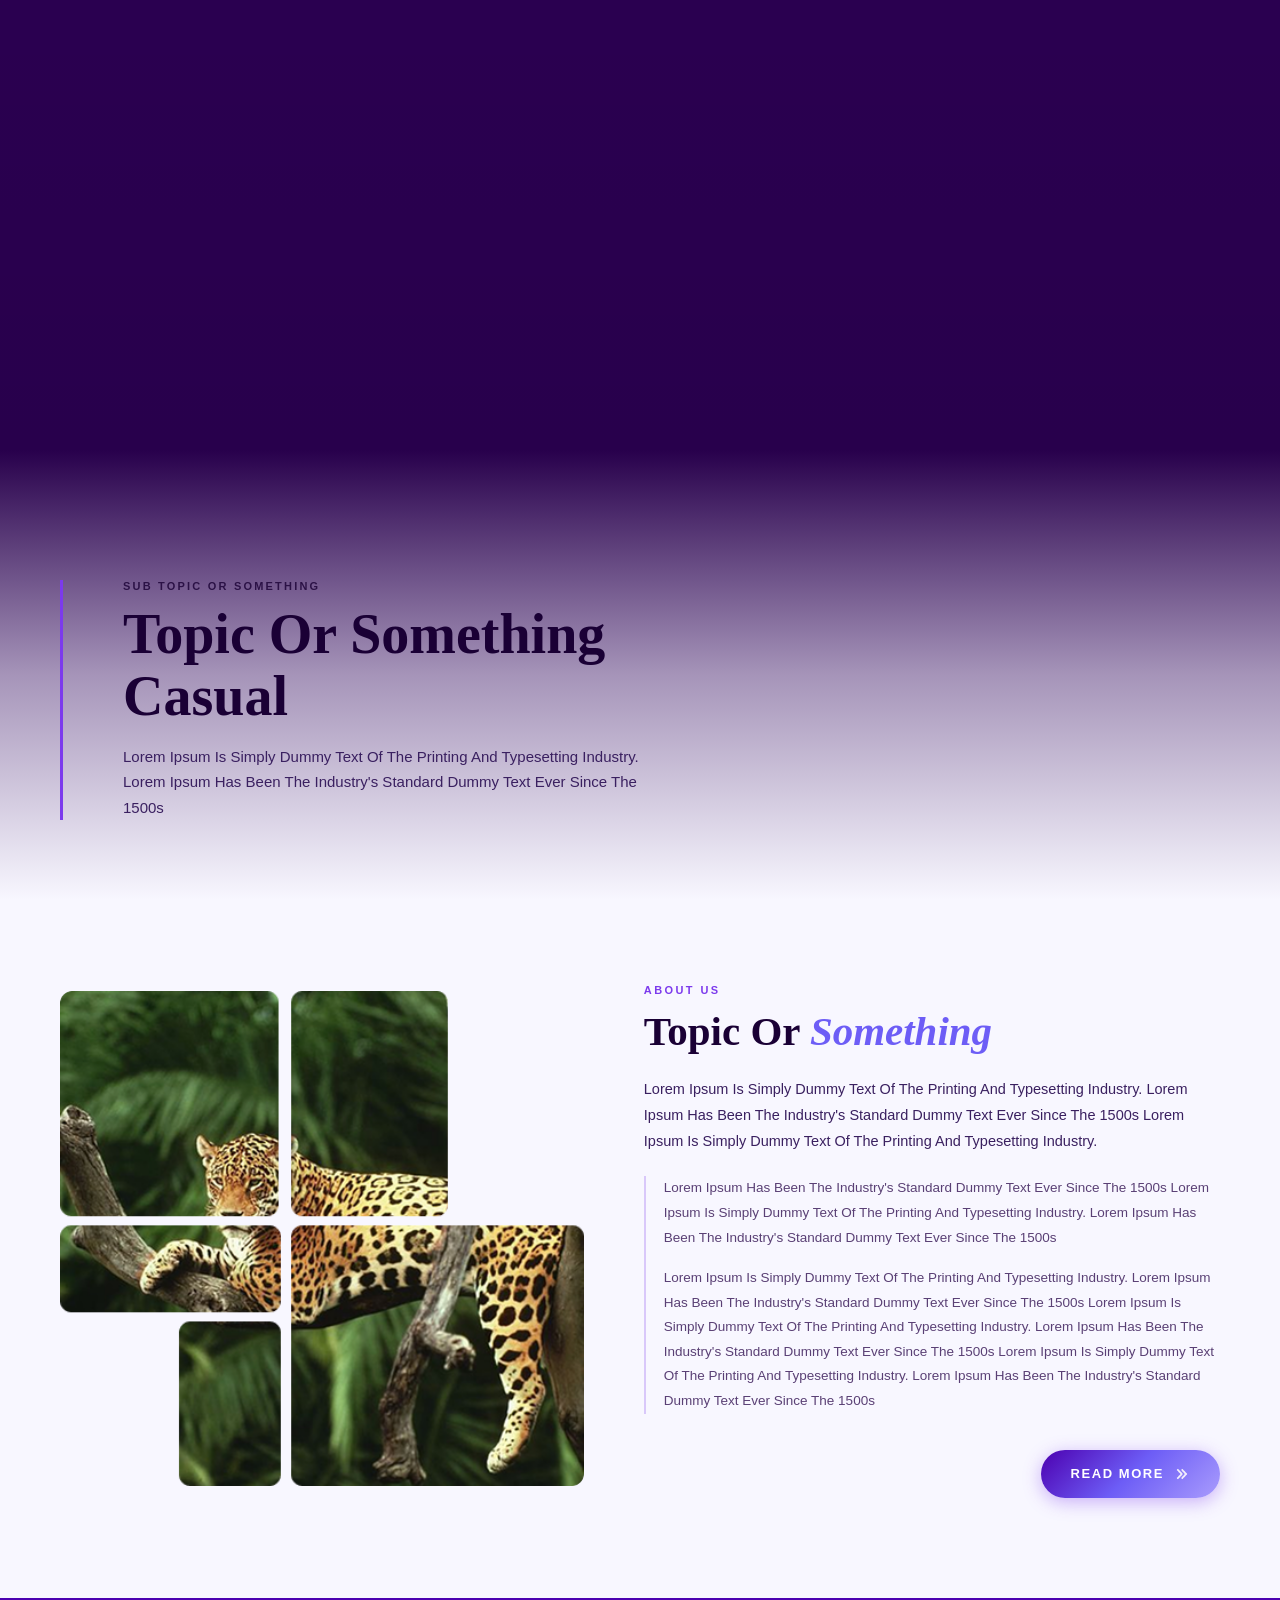
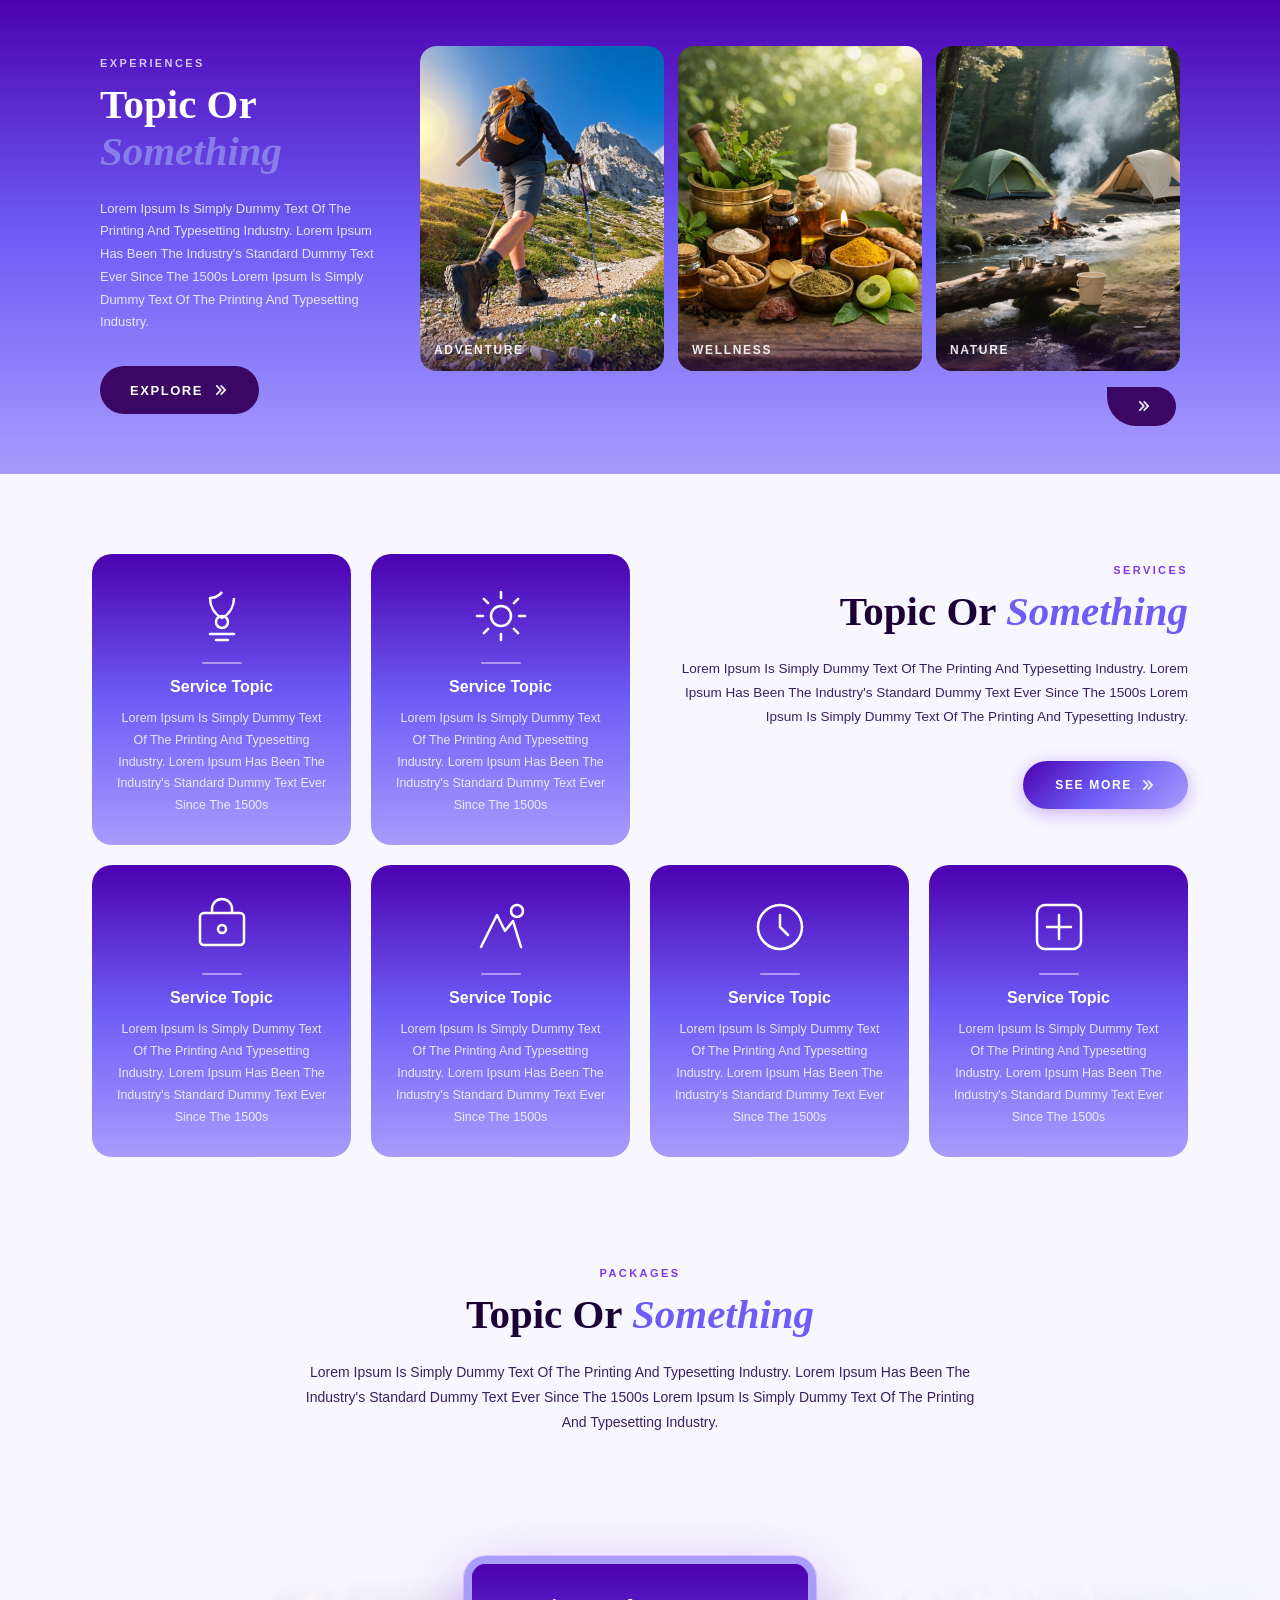
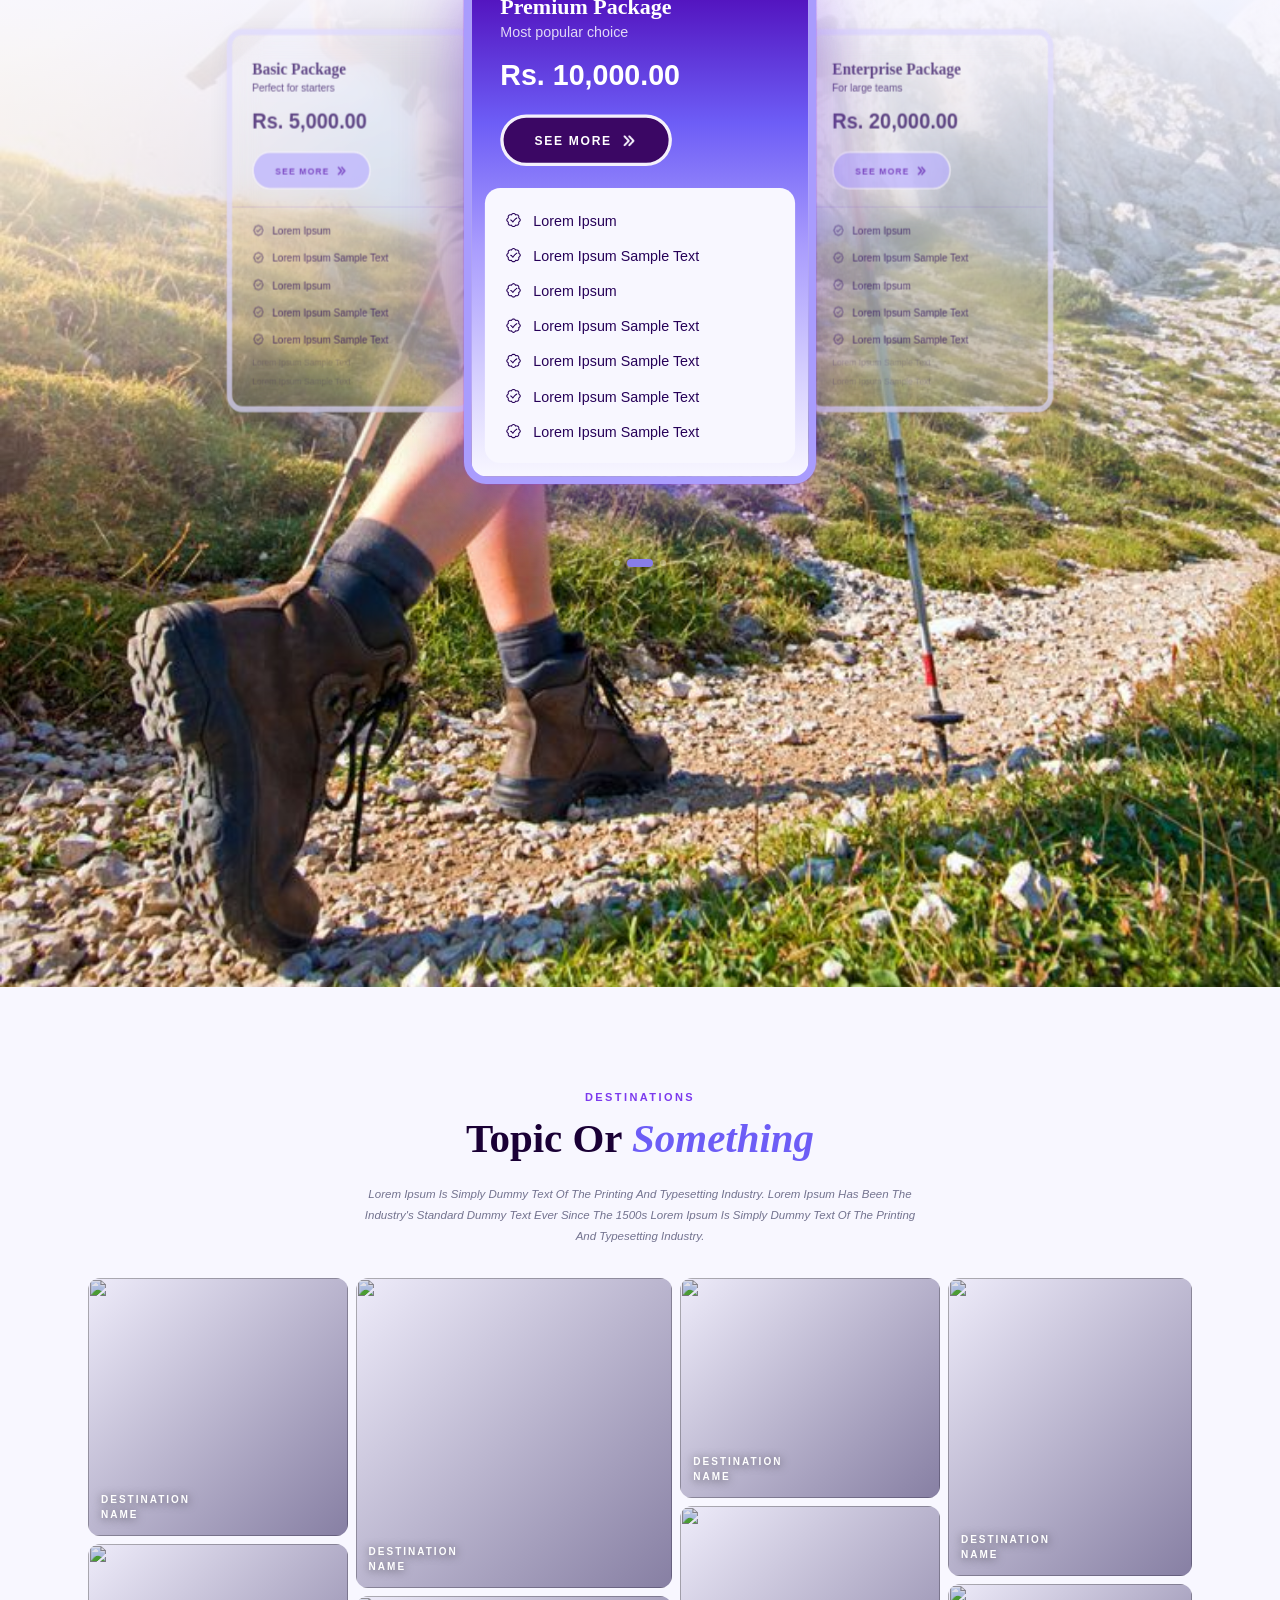
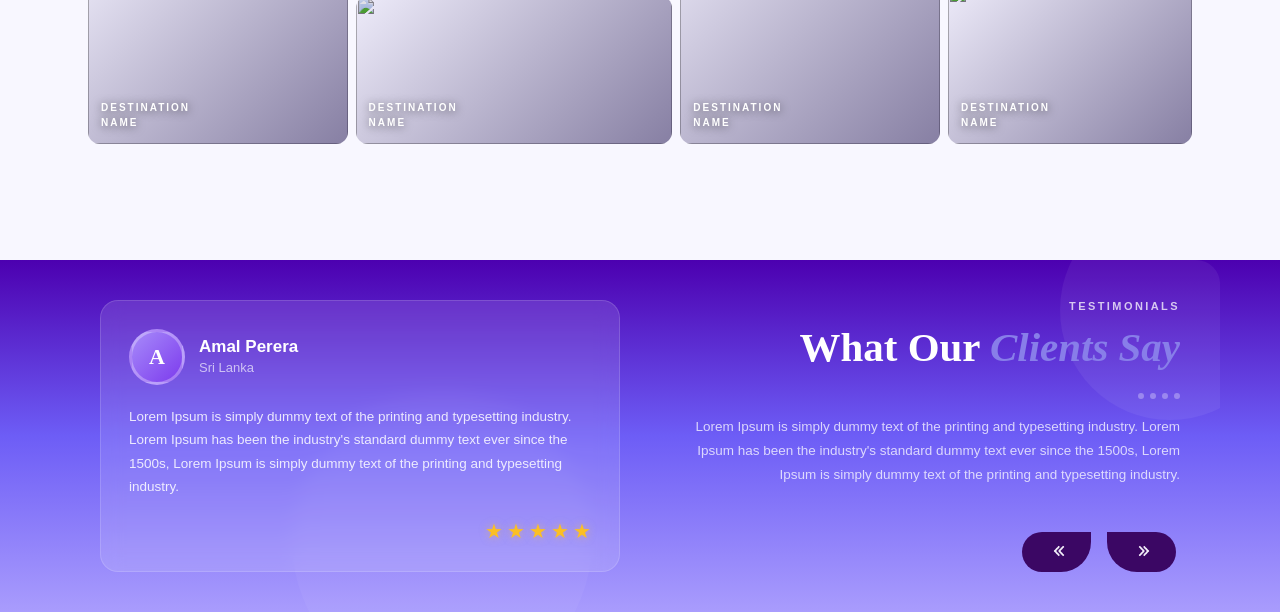
==== commit fdb3cddd: "Kawya" ====
--- a/home/index.html
+++ b/home/index.html
@@ -90,7 +90,7 @@
 
         <a href="#" class="read-more-btn">
           READ MORE
-          <span class="btn-arrows">&raquo;</span>
+          <span class="btn-arrows"><img src="../resources/img/home/arrow.png" class="arrow--img"></span>
         </a>
       </div>
 
@@ -111,7 +111,7 @@
           Simply Dummy Text Of The Printing And Typesetting Industry.
         </p>
         <a href="#" class="exp-btn">
-          EXPLORE <span class="btn-arrows">&raquo;</span>
+          EXPLORE <span class="btn-arrows"><img src="../resources/img/home/arrow.png" class="arrow--img"></span>
         </a>
       </div>
 
@@ -160,7 +160,7 @@
 
         <!-- Slide Button -->
         <button class="slide-btn" id="slideBtn" aria-label="Next slide">
-          <span>&rsaquo;</span>
+          <span><img src="../resources/img/home/arrow.png" class="arrow--img"></span>
         </button>
       </div>
 
@@ -213,7 +213,8 @@
           <p class="srv-lead">Lorem Ipsum Is Simply Dummy Text Of The Printing And Typesetting Industry. Lorem Ipsum Has
             Been The Industry's Standard Dummy Text Ever Since The 1500s Lorem Ipsum Is Simply Dummy Text Of The
             Printing And Typesetting Industry.</p>
-          <a href="#" class="srv-btn">SEE MORE <span class="btn-arrows">&raquo;</span></a>
+          <a href="#" class="srv-btn">SEE MORE <span class="btn-arrows"><img src="../resources/img/home/arrow.png"
+                class="arrow--img"></span></a>
         </div>
 
       </div>
@@ -313,17 +314,25 @@
             <h3 class="card-name">Basic Package</h3>
             <p class="card-sub">Perfect for starters</p>
             <p class="card-price">Rs. 5,000.00</p>
-            <a href="#" class="card-btn" onclick="event.stopPropagation()">SEE MORE <span>&raquo;</span></a>
+            <a href="#" class="card-btn" onclick="event.stopPropagation()">SEE MORE <span><img
+                  src="../resources/img/home/arrow_dark.png" id="btn-arrow-0" class="arrow--img"></span></a>
           </div>
           <div class="card-features">
             <ul>
-              <li><span class="chk">&#10004;</span> Lorem Ipsum</li>
-              <li><span class="chk">&#10004;</span> Lorem Ipsum Sample Text</li>
-              <li><span class="chk">&#10004;</span> Lorem Ipsum</li>
-              <li><span class="chk">&#10004;</span> Lorem Ipsum Sample Text</li>
-              <li><span class="chk">&#10004;</span> Lorem Ipsum Sample Text</li>
-              <li class="faded"><span class="chk">&#10004;</span> Lorem Ipsum Sample Text</li>
-              <li class="faded"><span class="chk">&#10004;</span> Lorem Ipsum Sample Text</li>
+              <li><span class="chk"><img src="../resources/img/home/tick.png" class="arrow--img"></span> Lorem Ipsum
+              </li>
+              <li><span class="chk"><img src="../resources/img/home/tick.png" class="arrow--img"></span> Lorem Ipsum
+                Sample Text</li>
+              <li><span class="chk"><img src="../resources/img/home/tick.png" class="arrow--img"></span> Lorem Ipsum
+              </li>
+              <li><span class="chk"><img src="../resources/img/home/tick.png" class="arrow--img"></span> Lorem Ipsum
+                Sample Text</li>
+              <li><span class="chk"><img src="../resources/img/home/tick.png" class="arrow--img"></span> Lorem Ipsum
+                Sample Text</li>
+              <li class="faded">
+                Lorem Ipsum Sample Text</li>
+              <li class="faded">
+                Lorem Ipsum Sample Text</li>
             </ul>
           </div>
         </div>
@@ -334,17 +343,25 @@
             <h3 class="card-name">Premium Package</h3>
             <p class="card-sub">Most popular choice</p>
             <p class="card-price">Rs. 10,000.00</p>
-            <a href="#" class="card-btn" onclick="event.stopPropagation()">SEE MORE <span>&raquo;</span></a>
+            <a href="#" class="card-btn" onclick="event.stopPropagation()">SEE MORE <span><img
+                  src="../resources/img/home/arrow.png" id="btn-arrow-1" class="arrow--img"></span></a>
           </div>
           <div class="card-features">
             <ul>
-              <li><span class="chk">&#10004;</span> Lorem Ipsum</li>
-              <li><span class="chk">&#10004;</span> Lorem Ipsum Sample Text</li>
-              <li><span class="chk">&#10004;</span> Lorem Ipsum</li>
-              <li><span class="chk">&#10004;</span> Lorem Ipsum Sample Text</li>
-              <li><span class="chk">&#10004;</span> Lorem Ipsum Sample Text</li>
-              <li><span class="chk">&#10004;</span> Lorem Ipsum Sample Text</li>
-              <li><span class="chk">&#10004;</span> Lorem Ipsum Sample Text</li>
+              <li><span class="chk"><img src="../resources/img/home/tick.png" class="arrow--img"></span> Lorem Ipsum
+              </li>
+              <li><span class="chk"><img src="../resources/img/home/tick.png" class="arrow--img"></span> Lorem Ipsum
+                Sample Text</li>
+              <li><span class="chk"><img src="../resources/img/home/tick.png" class="arrow--img"></span> Lorem Ipsum
+              </li>
+              <li><span class="chk"><img src="../resources/img/home/tick.png" class="arrow--img"></span> Lorem Ipsum
+                Sample Text</li>
+              <li><span class="chk"><img src="../resources/img/home/tick.png" class="arrow--img"></span> Lorem Ipsum
+                Sample Text</li>
+              <li><span class="chk"><img src="../resources/img/home/tick.png" class="arrow--img"></span> Lorem Ipsum
+                Sample Text</li>
+              <li><span class="chk"><img src="../resources/img/home/tick.png" class="arrow--img"></span> Lorem Ipsum
+                Sample Text</li>
             </ul>
           </div>
         </div>
@@ -355,17 +372,25 @@
             <h3 class="card-name">Enterprise Package</h3>
             <p class="card-sub">For large teams</p>
             <p class="card-price">Rs. 20,000.00</p>
-            <a href="#" class="card-btn" onclick="event.stopPropagation()">SEE MORE <span>&raquo;</span></a>
+            <a href="#" class="card-btn" onclick="event.stopPropagation()">SEE MORE <span><img
+                  src="../resources/img/home/arrow_dark.png" id="btn-arrow-2" class="arrow--img"></span></a>
           </div>
           <div class="card-features">
             <ul>
-              <li><span class="chk">&#10004;</span> Lorem Ipsum</li>
-              <li><span class="chk">&#10004;</span> Lorem Ipsum Sample Text</li>
-              <li><span class="chk">&#10004;</span> Lorem Ipsum</li>
-              <li><span class="chk">&#10004;</span> Lorem Ipsum Sample Text</li>
-              <li><span class="chk">&#10004;</span> Lorem Ipsum Sample Text</li>
-              <li class="faded"><span class="chk">&#10004;</span> Lorem Ipsum Sample Text</li>
-              <li class="faded"><span class="chk">&#10004;</span> Lorem Ipsum Sample Text</li>
+              <li><span class="chk"><img src="../resources/img/home/tick.png" class="arrow--img"></span> Lorem Ipsum
+              </li>
+              <li><span class="chk"><img src="../resources/img/home/tick.png" class="arrow--img"></span> Lorem Ipsum
+                Sample Text</li>
+              <li><span class="chk"><img src="../resources/img/home/tick.png" class="arrow--img"></span> Lorem Ipsum
+              </li>
+              <li><span class="chk"><img src="../resources/img/home/tick.png" class="arrow--img"></span> Lorem Ipsum
+                Sample Text</li>
+              <li><span class="chk"><img src="../resources/img/home/tick.png" class="arrow--img"></span> Lorem Ipsum
+                Sample Text</li>
+              <li class="faded">
+                Lorem Ipsum Sample Text</li>
+              <li class="faded">
+                Lorem Ipsum Sample Text</li>
             </ul>
           </div>
         </div>
@@ -389,7 +414,7 @@
       <!-- Header -->
       <div class="hdr">
         <p class="eyebrow">Destinations</p>
-        <h2 class="h-title">Topic Or <b>Something</b></h2>
+        <h2 class="h-title">Topic Or <span class="accent">Something</span></h2>
         <p class="h-body">Lorem Ipsum Is Simply Dummy Text Of The Printing And Typesetting Industry. Lorem Ipsum Has
           Been The Industry's Standard Dummy Text Ever Since The 1500s Lorem Ipsum Is Simply Dummy Text Of The Printing
           And Typesetting Industry.</p>
@@ -475,49 +500,55 @@
   </section>
 
   <section class="testimonials">
-    
-<div class="testimonials-wrapper">
-  <div class="inner-grid">
-
-    <!-- LEFT: Testimonial Card -->
-    <div class="left-card" id="testimonialCard">
-      <div class="profile-row">
-        <div class="profile-img-placeholder" id="profileInitial">A</div>
-        <div class="profile-info">
-          <h3 id="customerName">Amal Perera</h3>
-          <span id="customerCountry">Sri Lanka</span>
-        </div>
-      </div>
-      <p class="testimonial-text" id="testimonialText">
-        Lorem Ipsum is simply dummy text of the printing and typesetting industry. Lorem Ipsum has been the industry's standard dummy text ever since the 1500s, Lorem Ipsum is simply dummy text of the printing and typesetting industry.
-      </p>
-      <div class="stars" id="starsContainer">
-        <span class="star">★</span>
-        <span class="star">★</span>
-        <span class="star">★</span>
-        <span class="star">★</span>
-        <span class="star">★</span>
-      </div>
-    </div>
-
-    <!-- RIGHT: Title + Description + Buttons -->
-    <div class="right-section">
-      <div>
-        <p class="section-label">Testimonials</p>
-        <h2 class="section-title">What Our <span class="accent">Clients Say</span></h2>
-        <div class="progress-dots" id="progressDots"></div>
-        <p class="right-text" id="rightText">
-          Lorem Ipsum is simply dummy text of the printing and typesetting industry. Lorem Ipsum has been the industry's standard dummy text ever since the 1500s, Lorem Ipsum is simply dummy text of the printing and typesetting industry.
-        </p>
-      </div>
-      <div class="nav-buttons">
-        <button class="nav-btn" id="prevBtn" onclick="changeSlide('prev')">&#8249;</button>
-        <button class="nav-btn" id="nextBtn" onclick="changeSlide('next')">&#8250;</button>
-      </div>
-    </div>
-
-  </div>
-</div>
+
+    <div class="testimonials-wrapper">
+      <div class="inner-grid">
+
+        <!-- LEFT: Testimonial Card -->
+        <div class="left-card" id="testimonialCard">
+          <div class="profile-row">
+            <div class="profile-img-placeholder" id="profileInitial">A</div>
+            <div class="profile-info">
+              <h3 id="customerName">Amal Perera</h3>
+              <span id="customerCountry">Sri Lanka</span>
+            </div>
+          </div>
+          <p class="testimonial-text" id="testimonialText">
+            Lorem Ipsum is simply dummy text of the printing and typesetting industry. Lorem Ipsum has been the
+            industry's standard dummy text ever since the 1500s, Lorem Ipsum is simply dummy text of the printing and
+            typesetting industry.
+          </p>
+          <div class="stars" id="starsContainer">
+            <span class="star">★</span>
+            <span class="star">★</span>
+            <span class="star">★</span>
+            <span class="star">★</span>
+            <span class="star">★</span>
+          </div>
+        </div>
+
+        <!-- RIGHT: Title + Description + Buttons -->
+        <div class="right-section">
+          <div>
+            <p class="section-label">Testimonials</p>
+            <h2 class="section-title">What Our <span class="accent">Clients Say</span></h2>
+            <div class="progress-dots" id="progressDots"></div>
+            <p class="right-text" id="rightText">
+              Lorem Ipsum is simply dummy text of the printing and typesetting industry. Lorem Ipsum has been the
+              industry's standard dummy text ever since the 1500s, Lorem Ipsum is simply dummy text of the printing and
+              typesetting industry.
+            </p>
+          </div>
+          <div class="nav-buttons">
+            <button class="nav-btn" id="prevBtn" onclick="changeSlide('prev')"><img
+                src="../resources/img/home/arrow.png" class="arrow--img"></button>
+            <button class="nav-btn" id="nextBtn" onclick="changeSlide('next')"><img
+                src="../resources/img/home/arrow.png" class="arrow--img"></button>
+          </div>
+        </div>
+
+      </div>
+    </div>
   </section>
 
   <script src="home.js"></script>
--- a/home/home.css
+++ b/home/home.css
@@ -204,6 +204,11 @@
   letter-spacing: -1px;
 }
 
+.arrow--img{
+  width: 1rem;
+  margin-top: 3px;
+}
+
 .about-full-para {
   display: none;
 }
@@ -422,8 +427,9 @@
   max-width: 1160px;
   margin: 0 auto;
   border-radius: 24px;
-  padding: 48px 48px 48px 52px;
+  padding: 48px 40px 48px 40px;
   overflow: hidden;
+  background: linear-gradient(180deg, rgba(76, 0, 176, 1) 0%, rgba(109, 93, 246, 1) 50%, rgba(169, 156, 253, 1) 100%);
   position: relative;
 }
 
@@ -442,16 +448,16 @@
   letter-spacing: 0.22em;
   text-transform: uppercase;
   color: rgba(255, 255, 255, 0.75);
-  margin-bottom: 10px;
+  margin-bottom: 12px;
 }
 
 .exp-title {
   font-family: 'Playfair Display', serif;
-  font-size: clamp(26px, 3vw, 40px);
+  font-size: clamp(28px, 3.2vw, 44px);
   font-weight: 700;
   color: #fff;
   line-height: 1.15;
-  margin-bottom: 18px;
+  margin-bottom: 22px;
 }
 
 .exp-title .accent {
@@ -469,15 +475,15 @@
 .exp-btn {
   display: inline-flex;
   align-items: center;
-  gap: 8px;
-  padding: 12px 28px;
+  gap: 10px;
+  padding: 13px 30px;
   background: var(--purple-deep);
   color: #fff;
   text-decoration: none;
   font-family: 'Outfit', sans-serif;
-  font-size: 12px;
+  font-size: 13px;
   font-weight: 700;
-  letter-spacing: 0.14em;
+  letter-spacing: 0.12em;
   text-transform: uppercase;
   border-radius: 50px;
   width: fit-content;
@@ -758,20 +764,20 @@
   letter-spacing: 0.22em;
   text-transform: uppercase;
   color: var(--purple-mid);
-  margin-bottom: 10px;
+  margin-bottom: 12px;
 }
 
 .srv-heading {
   font-family: 'Playfair Display', serif;
-  font-size: clamp(28px, 3.5vw, 48px);
+  font-size: clamp(28px, 3.2vw, 44px);
   font-weight: 700;
   color: var(--font-color);
-  line-height: 1.1;
-  margin-bottom: 20px;
+  line-height: 1.15;
+  margin-bottom: 22px;
 }
 
 .srv-heading .accent {
-  color: var(--purple-mid);
+  color: var(--purple-light);
   font-style: italic;
 }
 
@@ -1028,7 +1034,7 @@
   width: 100%;
   min-height: 100vh;
   height: 150vh;
-  padding: 80px 40px 100px;
+  padding: 10px 40px 100px;
   overflow: hidden;
   display: flex;
   flex-direction: column;
@@ -1049,11 +1055,13 @@
   position: absolute;
   inset: 0;
   background-size: cover;
-  background-position: center top;
+  background-position: center bottom;
   background-repeat: no-repeat;
-  top: 10rem;
+  /* top: 10rem; */
   opacity: 0;
   transition: opacity 0.6s ease;
+  background-position: center 70%;
+  background-attachment: fixed;
 }
 
 .pkg-bg-slide.active {
@@ -1092,23 +1100,23 @@
 .pkg-label {
   font-size: 11px;
   font-weight: 600;
-  letter-spacing: 0.24em;
+  letter-spacing: 0.22em;
   text-transform: uppercase;
   color: var(--purple-mid);
-  margin-bottom: 10px;
+  margin-bottom: 12px;
 }
 
 .pkg-title {
   font-family: 'Playfair Display', serif;
-  font-size: clamp(30px, 4.5vw, 52px);
+  font-size: clamp(28px, 3.2vw, 44px);
   font-weight: 700;
   color: var(--font-color);
-  line-height: 1.1;
-  margin-bottom: 18px;
+  line-height: 1.15;
+  margin-bottom: 22px;
 }
 
 .pkg-title .accent {
-  color: var(--purple-mid);
+  color: var(--purple-light);
   font-style: italic;
 }
 
@@ -1143,10 +1151,10 @@
 .pkg-card {
   position: absolute;
   width: 320px;
-  background: rgba(237, 230, 255, 0.65);
+  background: transparent;
   backdrop-filter: blur(18px);
   -webkit-backdrop-filter: blur(18px);
-  border: 1.5px solid rgba(200, 180, 255, 0.6);
+  border: 7px solid #DDD8FF;
   border-radius: 20px;
   overflow: hidden;
   cursor: pointer;
@@ -1165,10 +1173,10 @@
 /* Center Card (Active) */
 .pkg-card.active {
   transform: translateX(0) rotateY(0deg) scale(1.1);
-  background: linear-gradient(160deg, #6d28d9 0%, #7c3aed 50%, #a78bfa 100%);
+  background: linear-gradient(180deg, #4C00B0 0%, #6D5DF6 31%, #A99CFD 55%, #F8F7FF 100%);
   backdrop-filter: blur(20px);
   -webkit-backdrop-filter: blur(20px);
-  border-color: rgba(168, 85, 247, 0.4);
+  border-color: #A99CFD;
   box-shadow:
     0 24px 60px rgba(109, 40, 217, 0.45),
     0 0 0 1px rgba(168, 85, 247, 0.25);
@@ -1199,7 +1207,7 @@
   font-family: 'Playfair Display', serif;
   font-size: 20px;
   font-weight: 700;
-  color: #2d0a6e;
+  color: #260058;
   margin-bottom: 4px;
   transition: color 0.3s;
 }
@@ -1210,7 +1218,7 @@
 
 .card-sub {
   font-size: 13px;
-  color: #6b4fa0;
+  color: #260058;
   margin-bottom: 16px;
   transition: color 0.3s;
 }
@@ -1222,7 +1230,7 @@
 .card-price {
   font-size: 26px;
   font-weight: 700;
-  color: #4c1d95;
+  color: #260058;
   margin-bottom: 20px;
   transition: color 0.3s;
 }
@@ -1237,9 +1245,9 @@
   align-items: center;
   gap: 8px;
   padding: 10px 28px;
-  border: 2px solid #6d28d9;
-  color: #6d28d9;
-  background: transparent;
+  border: 2px solid #F4F0FB;
+  color: #4C00B0;
+  background: #BBB1FF;
   text-decoration: none;
   font-size: 11px;
   font-weight: 700;
@@ -1257,14 +1265,14 @@
 
 /* Button — active: solid dark purple */
 .pkg-card.active .card-btn {
-  border-color: #3b0764;
+  border: #F4F0FB 3px solid;
   color: #fff;
   background: #3b0764;
 }
 
 .pkg-card.active .card-btn:hover {
   background: #2a0050;
-  border-color: #2a0050;
+  border: #F4F0FB 3px solid;
 }
 
 /* ── Card Features ── */
@@ -1277,7 +1285,7 @@
 }
 
 .pkg-card.active .card-features {
-  background: rgba(255, 255, 255, 0.92);
+  background: #F8F7FF;
   border-radius: 14px;
   margin: 0 12px 12px;
   padding: 18px 18px;
@@ -1293,7 +1301,7 @@
 
 .card-features li {
   font-size: 13px;
-  color: #2d0a6e;
+  color: #260058;
   display: flex;
   align-items: center;
   gap: 10px;
@@ -1302,10 +1310,11 @@
 
 .card-features li.faded {
   opacity: 0.32;
+  font-size: 11px;
 }
 
 /* Outlined circle with checkmark — inactive */
-.chk {
+/* .chk {
   width: 22px;
   height: 22px;
   border-radius: 50%;
@@ -1318,14 +1327,14 @@
   justify-content: center;
   flex-shrink: 0;
   transition: background 0.3s, color 0.3s, border-color 0.3s;
-}
+} */
 
 /* Filled purple circle — active card features */
-.pkg-card.active .card-features .chk {
+/* .pkg-card.active .card-features .chk {
   background: var(--purple-gradient);
   border-color: transparent;
   color: #fff;
-}
+} */
 
 /* Dots Indicator */
 .dots-container {
@@ -1437,14 +1446,14 @@
 
 
 /* ─── Destination Section ─────────────────────────── */
-/* .destinations-section {
-    padding: 60px 40px;
-    max-width: 1200px;
-    margin: 0 auto;
-  } */
+.destinations-section {
+  padding: 3rem 0;
+  /* max-width: 1200px;
+    margin: 0 auto; */
+}
 
 .wrap {
-  max-width: 1080px;
+  max-width: 1160px;
   margin: 0 auto;
   padding: 56px 28px 68px;
 }
@@ -1457,26 +1466,26 @@
 
 .eyebrow {
   /* font-family: 'Montserrat', sans-serif; */
-  font-size: 9px;
-  font-weight: 800;
-  letter-spacing: 5px;
+  font-size: 11px;
+  font-weight: 600;
+  letter-spacing: 0.22em;
   text-transform: uppercase;
-  color: #9191b8;
-  margin-bottom: 5px;
+  color: var(--purple-mid);
+  margin-bottom: 12px;
 }
 
 .h-title {
-  /* font-family: 'Montserrat', sans-serif; */
-  font-size: clamp(22px, 3vw, 38px);
-  font-weight: 800;
-  color: #1b1840;
-  line-height: 1.2;
-  margin-bottom: 10px;
-}
-
-.h-title b {
-  color: #6d28d9;
-  font-weight: 800;
+  font-family: 'Playfair Display', serif;
+  font-size: clamp(28px, 3.2vw, 44px);
+  font-weight: 700;
+  color: var(--font-color);
+  line-height: 1.15;
+  margin-bottom: 22px;
+}
+
+.h-title .accent {
+  color: var(--purple-light);
+  font-style: italic;
 }
 
 .h-body {
@@ -1819,226 +1828,282 @@
 
 
 .testimonials {
-    /* padding: 60px 40px; */
-    display: flex;
-    justify-content: center;
-    align-items: center;
-    position: relative;
-    overflow: hidden;
-  }
+  /* padding: 60px 40px; */
+  display: flex;
+  justify-content: center;
+  align-items: center;
+  position: relative;
+  overflow: hidden;
+  background: linear-gradient(180deg, rgba(76, 0, 176, 1) 0%, rgba(109, 93, 246, 1) 50%, rgba(169, 156, 253, 1) 100%);
+}
 
 .testimonials-wrapper {
-    width: 100%;
-    max-width: 1050px;
-    background: linear-gradient(135deg, #6c3fc5 0%, #8b5cf6 40%, #7c3aed 70%, #5b21b6 100%);
-    border-radius: 24px;
-    padding: 40px;
-    position: relative;
-    overflow: hidden;
-    box-shadow: 0 30px 80px rgba(109, 40, 217, 0.5);
-  }
-
-  .testimonials-wrapper::before {
-    content: '';
-    position: absolute;
-    top: -60px; right: -60px;
-    width: 220px; height: 220px;
-    background: rgba(255,255,255,0.06);
-    border-radius: 50%;
-  }
-  .testimonials-wrapper::after {
-    content: '';
-    position: absolute;
-    bottom: -80px; left: 20%;
-    width: 300px; height: 300px;
-    background: rgba(255,255,255,0.04);
-    border-radius: 50%;
+  width: 100%;
+  max-width: 1160px;
+  border-radius: 24px;
+  padding: 40px;
+  position: relative;
+  overflow: hidden;
+  /* box-shadow: 0 30px 80px rgba(109, 40, 217, 0.5); */
+}
+
+.testimonials-wrapper::before {
+  content: '';
+  position: absolute;
+  top: -60px;
+  right: -60px;
+  width: 220px;
+  height: 220px;
+  background: rgba(255, 255, 255, 0.06);
+  border-radius: 50%;
+}
+
+.testimonials-wrapper::after {
+  content: '';
+  position: absolute;
+  bottom: -80px;
+  left: 20%;
+  width: 300px;
+  height: 300px;
+  background: rgba(255, 255, 255, 0.04);
+  border-radius: 50%;
+}
+
+.inner-grid {
+  display: grid;
+  grid-template-columns: 1fr 1fr;
+  gap: 40px;
+  position: relative;
+  z-index: 1;
+}
+
+/* LEFT CARD */
+.left-card {
+  background: rgba(255, 255, 255, 0.12);
+  backdrop-filter: blur(10px);
+  border-radius: 18px;
+  padding: 28px;
+  border: 1px solid rgba(255, 255, 255, 0.15);
+  position: relative;
+  overflow: hidden;
+}
+
+.profile-row {
+  display: flex;
+  align-items: center;
+  gap: 14px;
+  margin-bottom: 20px;
+}
+
+.profile-img {
+  width: 56px;
+  height: 56px;
+  border-radius: 50%;
+  object-fit: cover;
+  border: 3px solid rgba(255, 255, 255, 0.3);
+  flex-shrink: 0;
+  background: linear-gradient(135deg, #a78bfa, #7c3aed);
+}
+
+.profile-img-placeholder {
+  width: 56px;
+  height: 56px;
+  border-radius: 50%;
+  background: linear-gradient(135deg, #a78bfa, #7c3aed);
+  flex-shrink: 0;
+  border: 3px solid rgba(255, 255, 255, 0.3);
+  display: flex;
+  align-items: center;
+  justify-content: center;
+  font-size: 22px;
+  color: white;
+  font-weight: 700;
+  font-family: 'Playfair Display', serif;
+}
+
+.profile-info h3 {
+  color: #fff;
+  font-size: 17px;
+  font-weight: 600;
+  line-height: 1.2;
+}
+
+.profile-info span {
+  color: rgba(255, 255, 255, 0.65);
+  font-size: 13px;
+}
+
+.testimonial-text {
+  color: rgba(255, 255, 255, 0.85);
+  font-size: 13.5px;
+  line-height: 1.75;
+  margin-bottom: 20px;
+}
+
+.stars {
+  display: flex;
+  gap: 4px;
+  float: right;
+}
+
+.star {
+  font-size: 20px;
+  color: #fbbf24;
+  filter: drop-shadow(0 0 4px rgba(251, 191, 36, 0.5));
+}
+
+/* RIGHT SECTION */
+.right-section {
+  display: flex;
+  flex-direction: column;
+  justify-content: space-between;
+  text-align: right;
+}
+
+.section-label {
+  font-size: 11px;
+  font-weight: 600;
+  letter-spacing: 0.22em;
+  text-transform: uppercase;
+  color: rgba(255, 255, 255, 0.75);
+  margin-bottom: 12px;
+}
+
+.section-title {
+  font-family: 'Playfair Display', serif;
+  font-size: clamp(28px, 3.2vw, 44px);
+  font-weight: 700;
+  color: #fff;
+  line-height: 1.15;
+  margin-bottom: 22px;
+}
+
+.section-title .accent {
+  color: #887ee9;
+  font-style: italic;
+}
+
+.right-text {
+  color: rgba(255, 255, 255, 0.75);
+  font-size: 13.5px;
+  line-height: 1.8;
+  flex: 1;
+  margin-bottom: 24px;
+}
+
+.nav-buttons {
+  display: flex;
+  gap: 12px;
+  align-self: flex-end;
+}
+
+.nav-btn {
+  /* width: 44px;
+  height: 44px; */
+  background: var(--purple-deep);
+  border: none;
+  cursor: pointer;
+  display: flex;
+  align-items: center;
+  justify-content: center;
+  color: #fff;
+  font-size: 22px;
+  line-height: 1;
+  transition: background 0.2s, transform 0.2s;
+  flex-shrink: 0;
+  margin-right: 4px;
+  padding: 0.5rem 1.5rem 0.8rem 1.8rem;
+}
+
+#prevBtn {
+  border-radius: 2rem 0 3rem 2rem;
+}
+
+#nextBtn {
+  border-radius: 0 2rem 2rem 3rem;
+}
+
+#prevBtn img {
+rotate: calc(180deg);
+}
+
+.nav-btn:hover,
+.nav-btn.active-btn {
+  background: #2a0050;
+  transform: scale(1.08);
+}
+
+/* Slide animation */
+.slide-enter-left {
+  animation: slideInLeft 0.5s ease forwards;
+}
+
+.slide-enter-right {
+  animation: slideInRight 0.5s ease forwards;
+}
+
+@keyframes slideInLeft {
+  from {
+    opacity: 0;
+    transform: translateX(-30px);
+  }
+
+  to {
+    opacity: 1;
+    transform: translateX(0);
+  }
+}
+
+@keyframes slideInRight {
+  from {
+    opacity: 0;
+    transform: translateX(30px);
+  }
+
+  to {
+    opacity: 1;
+    transform: translateX(0);
+  }
+}
+
+/* Progress dots */
+.progress-dots {
+  display: flex;
+  gap: 6px;
+  margin-bottom: 16px;
+  justify-content: end;
+}
+
+.dot {
+  width: 6px;
+  height: 6px;
+  border-radius: 50%;
+  background: rgba(255, 255, 255, 0.3);
+  transition: all 0.3s ease;
+}
+
+.dot.active {
+  width: 20px;
+  border-radius: 3px;
+  background: #887ee9;
+}
+
+/* Responsive */
+@media (max-width: 640px) {
+  .testimonials-wrapper {
+    padding: 24px 20px;
   }
 
   .inner-grid {
-    display: grid;
-    grid-template-columns: 1fr 1fr;
-    gap: 40px;
-    position: relative;
-    z-index: 1;
-  }
-
-  /* LEFT CARD */
-  .left-card {
-    background: rgba(255,255,255,0.12);
-    backdrop-filter: blur(10px);
-    border-radius: 18px;
-    padding: 28px;
-    border: 1px solid rgba(255,255,255,0.15);
-    position: relative;
-    overflow: hidden;
-  }
-
-  .profile-row {
-    display: flex;
-    align-items: center;
-    gap: 14px;
-    margin-bottom: 20px;
-  }
-
-  .profile-img {
-    width: 56px;
-    height: 56px;
-    border-radius: 50%;
-    object-fit: cover;
-    border: 3px solid rgba(255,255,255,0.3);
-    flex-shrink: 0;
-    background: linear-gradient(135deg, #a78bfa, #7c3aed);
-  }
-
-  .profile-img-placeholder {
-    width: 56px;
-    height: 56px;
-    border-radius: 50%;
-    background: linear-gradient(135deg, #a78bfa, #7c3aed);
-    flex-shrink: 0;
-    border: 3px solid rgba(255,255,255,0.3);
-    display: flex;
-    align-items: center;
-    justify-content: center;
-    font-size: 22px;
-    color: white;
-    font-weight: 700;
-    font-family: 'Playfair Display', serif;
-  }
-
-  .profile-info h3 {
-    color: #fff;
-    font-size: 17px;
-    font-weight: 600;
-    line-height: 1.2;
-  }
-  .profile-info span {
-    color: rgba(255,255,255,0.65);
-    font-size: 13px;
-  }
-
-  .testimonial-text {
-    color: rgba(255,255,255,0.85);
-    font-size: 13.5px;
-    line-height: 1.75;
-    margin-bottom: 20px;
-  }
-
-  .stars {
-    display: flex;
-    gap: 4px;
-  }
-  .star {
-    font-size: 20px;
-    color: #fbbf24;
-    filter: drop-shadow(0 0 4px rgba(251,191,36,0.5));
-  }
-
-  /* RIGHT SECTION */
+    grid-template-columns: 1fr;
+    gap: 24px;
+  }
+
   .right-section {
-    display: flex;
     flex-direction: column;
-    justify-content: space-between;
-  }
-
-  .section-label {
-    font-size: 11px;
-    letter-spacing: 3px;
-    color: rgba(255,255,255,0.55);
-    text-transform: uppercase;
-    font-weight: 500;
-    margin-bottom: 8px;
-  }
-
-  .section-title {
-    font-family: 'Playfair Display', serif;
-    font-size: clamp(26px, 4vw, 38px);
-    color: #fff;
-    line-height: 1.15;
-    margin-bottom: 18px;
-  }
-  .section-title .accent {
-    color: #fbbf24;
-  }
-
-  .right-text {
-    color: rgba(255,255,255,0.75);
-    font-size: 13.5px;
-    line-height: 1.8;
-    flex: 1;
-    margin-bottom: 24px;
   }
 
   .nav-buttons {
-    display: flex;
-    gap: 12px;
     align-self: flex-end;
   }
-
-  .nav-btn {
-    width: 44px;
-    height: 44px;
-    border-radius: 50%;
-    background: rgba(255,255,255,0.15);
-    border: 1px solid rgba(255,255,255,0.25);
-    color: #fff;
-    font-size: 17px;
-    cursor: pointer;
-    display: flex;
-    align-items: center;
-    justify-content: center;
-    transition: all 0.25s ease;
-  }
-  .nav-btn:hover,
-  .nav-btn.active-btn {
-    background: #fbbf24;
-    border-color: #fbbf24;
-    color: #1a0a3c;
-    transform: scale(1.1);
-    box-shadow: 0 0 16px rgba(251,191,36,0.5);
-  }
-
-  /* Slide animation */
-  .slide-enter-left {
-    animation: slideInLeft 0.5s ease forwards;
-  }
-  .slide-enter-right {
-    animation: slideInRight 0.5s ease forwards;
-  }
-
-  @keyframes slideInLeft {
-    from { opacity: 0; transform: translateX(-30px); }
-    to   { opacity: 1; transform: translateX(0); }
-  }
-  @keyframes slideInRight {
-    from { opacity: 0; transform: translateX(30px); }
-    to   { opacity: 1; transform: translateX(0); }
-  }
-
-  /* Progress dots */
-  .progress-dots {
-    display: flex;
-    gap: 6px;
-    margin-bottom: 16px;
-  }
-  .dot {
-    width: 6px;
-    height: 6px;
-    border-radius: 50%;
-    background: rgba(255,255,255,0.3);
-    transition: all 0.3s ease;
-  }
-  .dot.active {
-    width: 20px;
-    border-radius: 3px;
-    background: #fbbf24;
-  }
-
-  /* Responsive */
-  @media (max-width: 640px) {
-    .testimonials-wrapper { padding: 24px 20px; }
-    .inner-grid { grid-template-columns: 1fr; gap: 24px; }
-    .right-section { flex-direction: column; }
-    .nav-buttons { align-self: flex-start; }
-  }+}
